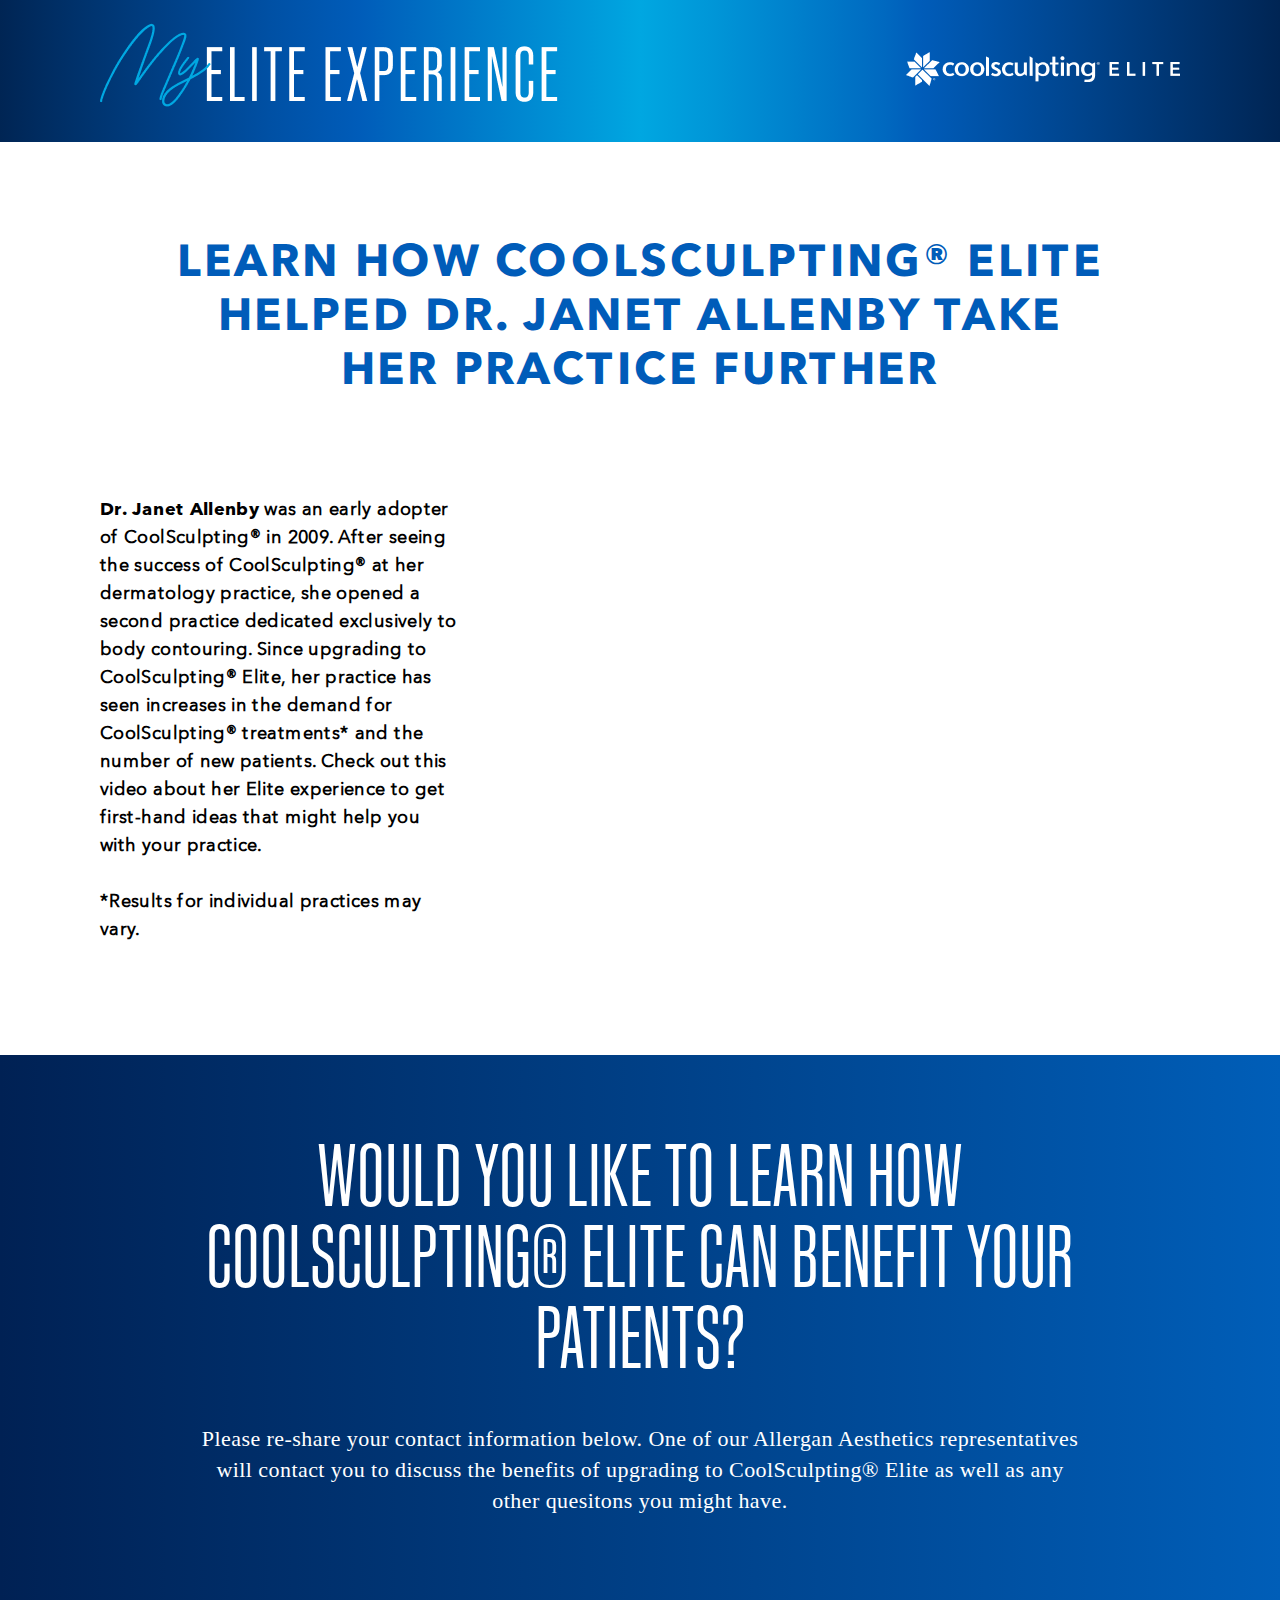
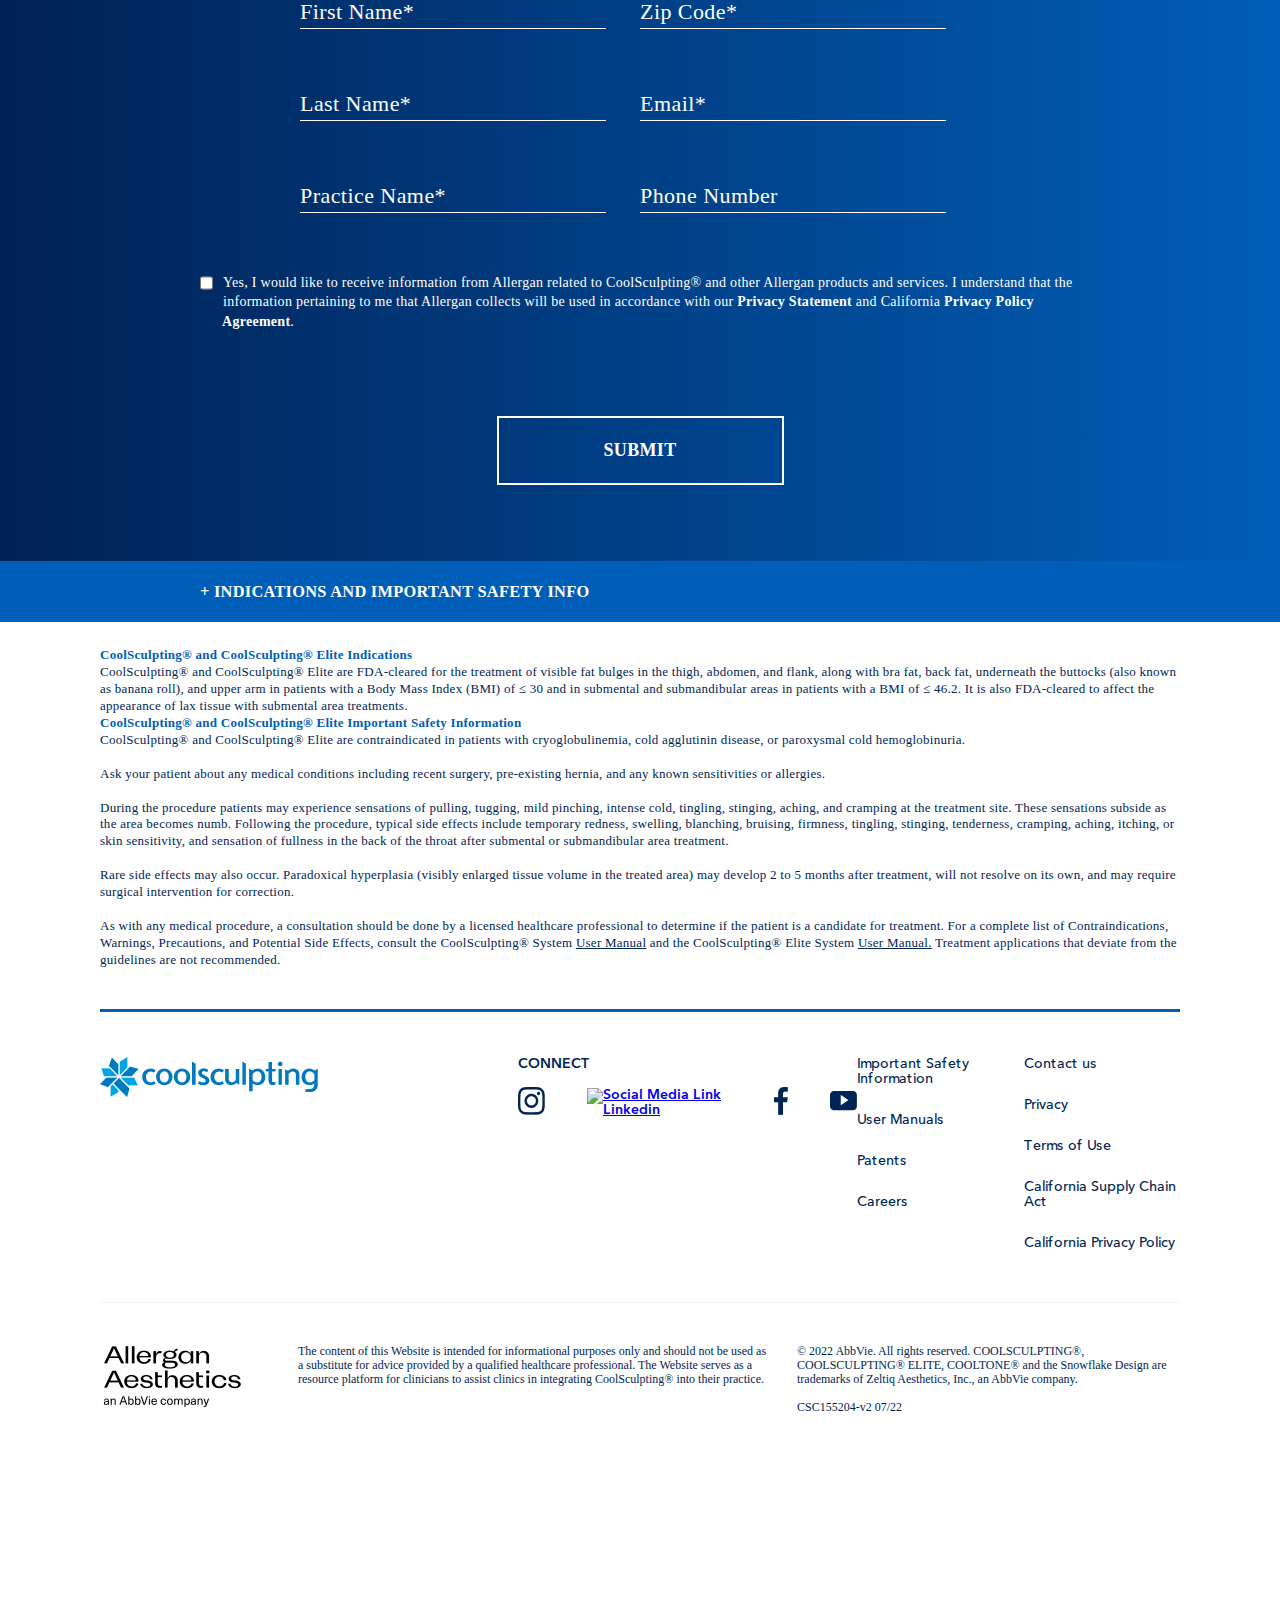
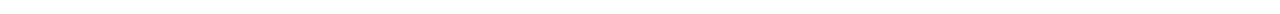
==== index.html @ 7b8e7cbf "setting up" ====
<!DOCTYPE html>
<html lang="en">
<head>
    <meta charset="UTF-8">
    <meta http-equiv="X-UA-Compatible" content="IE=edge">
    <meta name="viewport" content="width=device-width, initial-scale=1, maximum-scale=1">
    <title>Dr. Allenby Landing Page</title>
    <meta name="description" content="CoolSculpting New Elite system touchscreen interface and increased chiller capacity to support dual applicator for body contouring.">
    <meta name="keywords" content="elite system, body contouring, muscle stimulation, fat freezing">
    <meta property="og:locale" content="en_US">
    <meta property="og:type" content="">
    <meta property="og:title" content="">
    <meta property="og:description" content="">
    <meta property="og:url" content="">
    <meta property="og:site_name" content="">
    <link rel="shortcut icon" type="image/x-icon" href="/favicon.ico">
    <link rel="stylesheet" href="css/styles.css">

</head>
<body>
    <header class="container-full">
        <div class="myLLogo">
            <img src="img/myEliteExperienceLogo.png" alt="My Elite Experience Logo">
        </div>
        <div class="csLogo">
            <img src="img/CoolSculpting_Elite_Logo.png" alt="CoolSculpting Logo">
        </div>
    </header>

    <section class="video">
        <div class="mainTitle">
            <h1>LEARN how COOLSCULPtING® ELITE HELPED dr. janet allenby TAKE her practice further </h1>
        </div>
        <div class="videoContent container">
            <div class="smallColumn">
                <p>
                    <strong>Dr. Janet Allenby</strong> was an early adopter of CoolSculpting® in 2009. After seeing the 
                    success of CoolSculpting® at her dermatology practice, she opened a second practice 
                    dedicated exclusively to body contouring. Since 
                    upgrading to CoolSculpting® Elite, her 
                    practice has seen increases in the demand 
                    for CoolSculpting® treatments* and the number 
                    of new patients. Check out this video about her Elite experience to get first-hand ideas that might help you with your practice.
                    <br><br>
                    *Results for individual practices may vary.
                </p>
            </div>
            <div class="videoColumn">
                <iframe src="https://player.vimeo.com/video/678942687?h=f3705637db"  frameborder="0" allow="autoplay; fullscreen; picture-in-picture" allowfullscreen></iframe>                
            </div>
        </div>
    </section>

    <section class="container-full benefitsBg">
        <div class="container">
            <div class="benefitsMainTitle">
                <h2>Would you like to learn how CoolSculpting® Elite can benefit your patients?</h2>
            </div>
            <div class="benefitsText">
                <p>Please re-share your contact information below. One of our Allergan Aesthetics representatives will contact you to discuss the benefits of upgrading to CoolSculpting® Elite as well as any other quesitons you might have.</p>
            </div>
            
            <div>
                <form action="">
                    <div class="benefitsForm">
                        <div class="formCol">
                            <input type="text" name="" id="" placeholder="First Name*">
                            <input type="text" name="" id="" placeholder="Last Name*">
                            <input type="text" name="" id="" placeholder="Practice Name*">
                        </div>
                        <div class="formCol">
                            <input type="text" name="" id="" placeholder="Zip Code*">
                            <input type="text" name="" id="" placeholder="Email*">
                            <input type="text" name="" id="" placeholder="Phone Number">
                        </div>    
                    </div>
                    <div class="formCheckbox">
                        <input type="checkbox" name="consent" id="consent">
                        <label for="consent">
                            Yes, I would like to receive information from Allergan related to CoolSculpting® and other Allergan products and services. I understand that the information pertaining to me that Allergan collects will be used in accordance with our <strong>Privacy Statement</strong> and California <strong>Privacy Policy Agreement</strong>.
                        </label>
                    </div>
                    <div class="submit">
                        <button type="submit">SUBMIT</button>                
                    </div>
                </form>
                
            </div>
        </div>
        
    </section>
    
    <footer id="isi_indications">
        <div class="container-full indicationsBg">
            <div class="container indicationsTitle">
               <h3>+ INDICATIONS AND IMPORTANT SAFETY INFO</h3>
            </div>
        </div>
        <div class="container footerText">            
                <h4>CoolSculpting® and CoolSculpting® Elite Indications</h4>
                <p>CoolSculpting® and CoolSculpting® Elite are FDA-cleared for the treatment of visible fat bulges in the thigh, abdomen, and flank, along with bra fat, back fat, underneath the buttocks (also known as banana roll), and upper arm in patients with a Body Mass Index (BMI) of ≤ 30 and in submental and submandibular areas in patients with a BMI of ≤ 46.2. It is also FDA-cleared to affect the appearance of lax tissue with submental area treatments.</p>
                
                <h4>CoolSculpting® and CoolSculpting® Elite Important Safety Information</h4>
                <p>
                CoolSculpting® and CoolSculpting® Elite are contraindicated in patients with cryoglobulinemia, cold agglutinin disease, or paroxysmal cold hemoglobinuria.
                <br><br>
                Ask your patient about any medical conditions including recent surgery, pre-existing hernia, and any known sensitivities or allergies.
                <br><br>
                During the procedure patients may experience sensations of pulling, tugging, mild pinching, intense cold, tingling, stinging, aching, and cramping at the treatment site. These sensations subside as the area becomes numb. Following the procedure, typical side effects include temporary redness, swelling, blanching, bruising, firmness, tingling, stinging, tenderness, cramping, aching, itching, or skin sensitivity, and sensation of fullness in the back of the throat after submental or submandibular area treatment.
                <br><br>
                Rare side effects may also occur. Paradoxical hyperplasia (visibly enlarged tissue volume in the treated area) may develop 2 to 5 months after treatment, will not resolve on its own, and may require surgical intervention for correction.
                <br><br>
                As with any medical procedure, a consultation should be done by a licensed healthcare professional to determine if the patient is a candidate for treatment. For a complete list of Contraindications, Warnings, Precautions, and Potential Side Effects, consult the CoolSculpting® System 
                <a href="https://www.coolsculptinghcp.com/media/1968/com1_us_user_manual___brz_101_tum_en2_l.pdf" target="_blank">User Manual</a> and the CoolSculpting® Elite System 
               <a href="https://www.coolsculptinghcp.com/media/1878/cs_um_cm3_02_en_d___elite_user_manual.pdf" target="_blank">User Manual.</a> Treatment applications that deviate from the guidelines are not recommended.
            </p>
        </div>

        <div class="container">
            <div class="footerMenu">
                <div class="col1">
                   <a href="https://www.coolsculptinghcp.com/"><img src="img/CoolSculptingLogo.png" alt="CoolSculpting Logo"></a>
                </div>
                <div  class="col2">
                    <p>CONNECT</p>
                    <ul class="socialMedia">
                        <li><a href="https://www.instagram.com/coolsculptinghcp/" target="_blank"><img src="img/Icon-Instagram.png" alt="Social Media Link Instagram"></a></li>
                        <li><a href="https://www.facebook.com/groups/coolsculptinghcp/" target="_blank"><img src="img/Icon-Linkedin.png" alt="Social Media Link Linkedin"></a></li>
                        <li><a href="https://www.facebook.com/groups/coolsculptinghcp/" target="_blank"><img src="img/Icon-Facebook.png" alt="Social Media Link Facebook"></a></li>
                        <li><a href="https://www.youtube.com/user/CoolSculpting" target="_blank"><img src="img/Icon-Youtube.png" alt="Social Media Link Youtube"></a></li>
                    </ul>
                </div>
                <div  class="col3">
                    <ul class="site-footer__nav">
                        <li class="site-footer__nav__item"><a href="#isi_indications" class="site-footer__nav__link">Important Safety Information</a></li>
                        <li class="site-footer__nav__item"><a href="https://www.coolsculptinghcp.com/media/2005/usermanuals-coolsculpting-cooltone.zip" target="_blank" class="site-footer__nav__link">User Manuals</a></li>
                        <li class="site-footer__nav__item"><a href="https://www.coolsculpting.com/patents/" target="_blank" class="site-footer__nav__link">Patents</a></li>
                        <li class="site-footer__nav__item"><a href="https://www.allergan.com/careers" target="_blank" class="site-footer__nav__link">Careers</a></li>
                    </ul>
                </div>
                <div  class="col4">
                    <ul class="site-footer__nav">
                        <li class="site-footer__nav__item"><a href="https://www.coolsculptinghcp.com/contact-us/" class="site-footer__nav__link">Contact us</a></li>
                        <li class="site-footer__nav__item"><a href="https://www.allergan.com/privacy-and-terms" target="_blank" class="site-footer__nav__link">Privacy</a></li>
                        <li class="site-footer__nav__item"><a href="https://www.allergan.com/privacy-and-terms/terms-of-use" target="_blank" class="site-footer__nav__link">Terms of Use</a></li>
                        <li class="site-footer__nav__item"><a href="http://www.coolsculpting.com/california-supply-chain-act/" target="_blank" class="site-footer__nav__link">California Supply Chain Act</a></li>
                        <li class="site-footer__nav__item"><a href="https://www.allergan.com/privacy/ccpa" target="_blank" class="site-footer__nav__link">California Privacy Policy</a></li>
                    </ul>
                </div>
            </div>
        </div>

        <div class="container">
            <div class="footerCopyright">
                <div class="copyCol1">
                    <img src="img/AllerganAesthetics_logo.png" alt="Allergan Aesthetics Logo">
                </div>
                <div class="copyCol2">
                    <p>
                        The content of this Website is intended for informational purposes only and should not be used as a substitute for advice provided by a qualified healthcare professional. The Website serves as a resource platform for clinicians to assist clinics in integrating CoolSculpting® into their practice.
                    </p>
                </div>
                <div class="copyCol3">
                    <p>
                        © 2022 AbbVie. All rights reserved. COOLSCULPTING®, COOLSCULPTING® ELITE, COOLTONE® and the Snowflake Design are trademarks of Zeltiq Aesthetics, Inc., an AbbVie company.
                        <br><br>
                        CSC155204-v2 07/22
                    </p>
                </div>
          </div>
        </div>
    </footer>




    
</body>
</html>
---- css/styles.css ----
@font-face {
    font-family: "Avenir Next";
    src: url("../fonts/AvenirNextLTPro-Regular.eot?#iefix") format("eot"), url("../fonts/AvenirNextLTPro-Regular.woff") format("woff"), url("../fonts/AvenirNextLTPro-Regular.ttf") format("truetype");
    font-weight: normal;
    font-style: normal;
    font-display: swap;
}
@font-face {
    font-family: "Avenir Next Italic";
    src: url("../fonts/AvenirNextLTPro-It.woff2") format("woff2"), url("../fonts/AvenirNextLTPro-It.woff") format("woff"), url("../fonts/AvenirNextLTPro-It.ttf") format("truetype");
    font-weight: normal;
    font-style: normal;
    font-display: swap;
}
@font-face {
    font-family: "Avenir Next Medium";
    src: url("../fonts/AvenirNextLTPro-Medium.woff2") format("woff2"), url("../fonts/AvenirNextLTPro-Medium.woff") format("woff"), url("../fonts/AvenirNextLTPro-Medium.ttf") format("truetype");
    font-weight: normal;
    font-style: normal;
    font-display: swap;
}
@font-face {
    font-family: "Avenir Next Medium Italic";
    src: url("../fonts/AvenirNextLTPro-MediumIt.woff2") format("woff2"), url("../fonts/AvenirNextLTPro-MediumIt.woff") format("woff"), url("../fonts/AvenirNextLTPro-MediumIt.ttf") format("truetype");
    font-weight: normal;
    font-style: normal;
    font-display: swap;
}
@font-face {
    font-family: "Avenir Bold";
    src: url("../fonts/AvenirNextLTPro-Bold.eot?#iefix") format("eot"), url("../fonts/AvenirNextLTPro-Bold.woff") format("woff"), url("../fonts/AvenirNextLTPro-Bold.ttf") format("truetype");
    font-weight: normal;
    font-style: normal;
    font-display: swap;
}
@font-face {
    font-family: "Avenir Bold Italic";
    src: url("../fonts/AvenirNextLTPro-BoldIt.woff2") format("woff2"), url("../fonts/AvenirNextLTPro-BoldIt.woff") format("woff"), url("../fonts/AvenirNextLTPro-BoldIt.ttf") format("truetype");
    font-weight: normal;
    font-style: normal;
    font-display: swap;
}
@font-face {
    font-family: "Avenir Demi";
    src: url("../fonts/AvenirNextLTPro-Demi.woff2") format("woff2"), url("../fonts/AvenirNextLTPro-Demi.woff") format("woff"), url("../fonts/AvenirNextLTPro-Demi.ttf") format("truetype");
    font-weight: normal;
    font-style: normal;
    font-display: swap;
}
@font-face {
    font-family: "Kaneda Gothic";
    src: url("../fonts/dharma_type_-_kaneda_gothic_regular-webfont.woff2") format("woff2"), url("../fonts/dharma_type_-_kaneda_gothic_regular-webfont.woff") format("woff");
    font-weight: normal;
    font-style: normal;
    font-display: swap;
}

body, *, html {
    margin: 0;
    padding: 0;
    transition: all 0.5s ease;
    /* border: 1px solid rgba(123,132,123, 0.5); */
}
.container-full {
    width: calc(100% - 200px);            
    padding-left: 100px;
    padding-right: 100px;
}
.container {
    box-sizing: border-box;
    max-width: 1440px;
    width: 100%;            
    padding-left: 100px;
    padding-right: 100px;
    margin: 0 auto;
}
/* -- Header Styles -- */
header {
    display: flex;
    justify-content: space-between;
    align-items: center;
    background: linear-gradient(90deg, #002554 0%, #00346F 7%, #0050A4 21%, #005CB9 28%, #00A7E1 50%, #0095D7 56%, #0069C0 69%, #005CB9 72%, #002554 100%);
}
.myLLogo img {
    max-width: 100%;
    width: 100%;
    transition: all 0.5s ease;
}

.csLogo img {
    max-width: 100%;
    width: 100%;
    transition: all 0.5s ease;
}

/* -- Intro Video Section Styles  -- */
.mainTitle {
    max-width: 941px;
    padding-top: 96px;
    padding-bottom: 96px;
    margin: 0 auto;
}
h1 {
    font-family: 'Avenir Bold';
    font-style: normal;
    font-weight: 700;
    font-size: 45px;
    line-height: 54px;
    text-align: center;
    letter-spacing: 3.15px;
    text-transform: uppercase;
    color: #005CB9;
}

.videoContent {
    display: flex;

}
.smallColumn {
    max-width: 357px;
    margin-right: 36px;
}
.videoColumn {
    width: 100%;
}
.videoColumn iframe {
    width: 100%;
    height: 100%;
}
.smallColumn p {
    font-family: 'Avenir Next';
    font-style: normal;
    font-weight: 700;
    font-size: 18px;
    line-height: 28px;
    letter-spacing: 0.02em;
    color: #000000;
}
.smallColumn p strong {
    font-family: 'Avenir bold';
}
/* -- Form Section Styles -- */
.benefitsBg {
    margin-top: 111px;
    padding-top: 81px;
    padding-bottom: 76px;
    background: linear-gradient(90deg, #002154 0%, #005EB8 100%);
}
.benefitsBg h2 {
    font-family: 'Kaneda Gothic';
    font-style: normal;
    font-weight: 400;
    font-size: 90px;
    line-height: 90%;
    text-align: center;
    text-transform: uppercase;
    color: #FFFFFF;
}
.benefitsMainTitle {
        max-width: 1135px;
        padding-bottom: 45px;
        margin: 0 auto;
}
.benefitsText {
    font-family: 'Avenir Next LT Pro';
    font-style: normal;
    font-weight: 500;
    font-size: 22px;
    line-height: 140%;
    text-align: center;
    letter-spacing: 0.02em;
    color: #FFFFFF;
    max-width: 879px;
    padding-bottom: 81px;
    margin: 0 auto;
}
.benefitsForm {
    display: flex;
    justify-content: space-between;
    padding: 0 100px;
}
.submit {
    text-align: center;
    margin-top: 84px;
}
.formCol {
    width: 100%;
}
.benefitsForm input[type="text"] {
    background: transparent;
    border: none;
    border-bottom: 1px solid #ffffff;
    font-family: 'Avenir Next LT Pro';
    font-style: normal;
    font-weight: 500;
    font-size: 22px;
    line-height: 140%;
    letter-spacing: 0.02em;
    color: #FFFFFF;
    display: block;
    margin-bottom: 60px;
    max-width: 467px;
    width: 90%;
}
.benefitsForm input[type="text"]:focus {
    outline: none;
}
input[type="text"]::placeholder {
    color: #ffffff;
}
button[type="submit"] {
    background: transparent;
    border: 2px solid #ffffff;
    padding: 20px;
    color: #ffffff;
    width: 287px;
    cursor: pointer;
    
    font-family: 'Avenir Next LT Pro';
    font-style: normal;
    font-weight: 700;
    font-size: 18px;
    line-height: 140%;
    text-align: center;
    letter-spacing: 0.02em;
    text-transform: uppercase;
}
.formCheckbox {
    font-family: 'Avenir Next LT Pro';
    font-style: normal;
    font-weight: 400;
    font-size: 14px;
    line-height: 140%;
    letter-spacing: 0.02em;
    color: #FFFFFF;
    width: 100%;
    max-width: 1040px;
    margin: 0 auto;
}
input#consent {
    height: 20px;
    float: left;
    margin-right: 10px;
}
.formCheckbox label {
    cursor: pointer;
    display: block;
    width: calc(100% - 22px);
    margin-left: 22px;
    max-width: 1040px;
}

/* -- Footer styles -- */
footer {
    padding-bottom: 200px;
}
.indicationsBg {
    background: #005EB8;
    padding-top: 21px;
    padding-bottom: 21px;
    margin-bottom: 25px;
}
.indicationsTitle {
    font-family: 'Avenir Next LT Pro';
    font-style: normal;
    font-weight: 800;
    font-size: 14px;
    line-height: 140%;
    letter-spacing: 0.02em;
    color: #FFFFFF;
}
.footerText {
    font-family: 'Avenir Next LT Pro';
    font-style: normal;
    font-weight: 400;
    font-size: 13px;
    line-height: 130%;
    letter-spacing: 0.02em;
    color: #002554;
}
.footerText a {
    color: #002554;
}
h4 {
    color: #005EB8;
}

.footerMenu {
    border-top: 3px solid #005EB8;
    padding-top: 45px;
    margin-top: 40px;
    display: flex;
    justify-content: space-between;

    font-family: 'Avenir Demi';
    font-style: normal;
    font-weight: 500;
    font-size: 14px;
    line-height: 110%;
    color: #002554;

}
.footerMenu .col1 {
    margin-right: 200px;
}
.socialMedia {
    margin-top: 15px;
    display: -webkit-box;
    display: -ms-flexbox;
    display: flex;
    align-items: center;
    list-style-type: none;
    -ms-flex-flow: row nowrap;
    flex-flow: row nowrap;
    -webkit-box-pack: justify;
    -ms-flex-pack: justify;
    justify-content: space-between;
}
.socialMedia li:not(:last-child) {
    margin-right: 42px;
}

.site-footer__nav {
    list-style-type: none;
    padding: 0;
}
.site-footer__nav a {
    text-decoration: none;
}
.site-footer__nav a:hover,
.site-footer__nav a:focus,
.site-footer__nav a:active {
    text-decoration: underline;
}

.site-footer__nav__item {
    margin-bottom: 1.6rem;
}
.site-footer__nav__link:link, 
.site-footer__nav__link:visited {
    color: #002554;
    font-family: "Avenir Next Medium", sans-serif;
    font-size: 14px;
    line-height: 15px;
}

.footerCopyright {
    display: flex;
    border-top: 1px solid #EAF5FB;
    padding-top: 41px;
    margin-top: 25px;
}
.footerCopyright p {
    font-family: 'Avenir Next LT Pro';
    font-style: normal;
    font-weight: 400;
    font-size: 12px;
    line-height: 14px;
    color: #002554;
}
.copyCol1 {
    margin-right: 55px;
}
.copyCol2 {
    margin-right: 24px;
    max-width: 475px;
}

/* -- Media Queries -- */
@media screen and (min-width: 768px) and (max-width: 1200px){
    .container-full {
        width: calc(100% - 120px);            
        padding-left: 60px;
        padding-right: 60px;
    }
    .container {
        box-sizing: border-box;
        max-width: 1440px;
        width: 100%;            
        padding-left: 30px;
        padding-right: 30px;
        margin: 0 auto;
    } 

    .myLLogo img {
        max-width: 245px;
    }
    .csLogo img {
        max-width: 194px;
    }
    .mainTitle {
        max-width: 639px;
        padding-top: 54px;
        padding-bottom: 44px;
    }
    h1 {
        font-size: 36px;
        line-height: 49px;
    }
    .benefitsBg {
        margin-top: 54px;
        padding-top: 54px;
    }
    .benefitsBg h2 {
        font-size: 65px;
    }
    .benefitsMainTitle {
        max-width: 708px;
        padding-bottom: 26px;
    }
    .benefitsText {
        font-size: 20px;
    }
    .benefitsForm {
        padding: 0;
    }
    .benefitsForm input[type="text"] {
        font-size: 18px;
    }
    button[type="submit"] {
        width: 202px;
    }
}


@media screen and  (max-width: 834px) {
    .noPadX {
        padding-left: 0 !important;
        padding-right: 0 !important;
    }
    .container-full .container {
        padding-left: 0;
        padding-right: 0;
    }


    .smallColumn {
        max-width: 100%;
        margin-right: 0;
        margin-top: 40px;
    }

    .formCheckbox {
        width: 100%;
    }
    
    .footerMenu {
        flex-direction: column;
    }
    .videoContent {
        flex-direction: column-reverse;
    }
    .videoColumn iframe {
        min-height: 444px;
    }
    .footerCopyright {
        flex-direction: column;
    }
    .socialMedia {
        justify-content: flex-start;
    }
    .copyCol1 {
        margin-right: 0;
        margin-bottom: 20px;
    }
    .copyCol2 {
        margin-right: 0;
        max-width: 100%;
        margin-bottom: 20px;
    }
    .footerMenu .col1 {
        order: 1;
        margin-bottom: 25px;
    }
    .footerMenu .col2 {
        order: 4;
    }
    .footerMenu .col3 {
        order: 2;
    }
    .footerMenu .col4 {
        order: 3;
        margin-bottom: 20px;
    }
    footer {
        padding-bottom: 24px;
    }
}

@media screen and (max-width: 768px) {    
    .container-full {
        width: calc(100% - 50px);            
        padding-left: 25px;
        padding-right: 25px;
    }
    .container {
        width: 100%;            
        padding-left: 25px;
        padding-right: 25px;
    } 
    .myLLogo img {
        max-width: 138px;
    }
    .csLogo img {
        max-width: 144px;
    }
    .mainTitle {
        max-width: 80%;
        padding-top: 38px;
        padding-bottom: 24px;
    }
    h1 {
        font-size: 24px;
        line-height: 30px;
    }
    .videoContent.container {
        padding: 0 !important;        
    }
    .smallColumn {
        padding-left: 25px;
        padding-right: 25px;
    }
    .smallColumn p {
        font-size: 15px;
    }
    .benefitsBg {
        margin-top: 47px;
        padding-top: 75px;
    }
    .benefitsBg h2 {
        font-size: 50px;
    }
    .benefitsText {
        font-size: 16px;
    }
    .benefitsForm {
        padding: 0;
        flex-direction: column;
    }
    .benefitsForm input[type="text"] {
        font-size: 16px;
        max-width: none;
        width: 100%;
    }
    
}



@media screen and (max-width: 660px) {  
    .videoColumn iframe {
        min-height: 360px;
    }
}
@media screen and (max-width: 560px) {  
    .videoColumn iframe {
        min-height: 308px;
    }
}
@media screen and (max-width: 460px) {  
    .videoColumn iframe {
        min-height: 226px;
    }
}
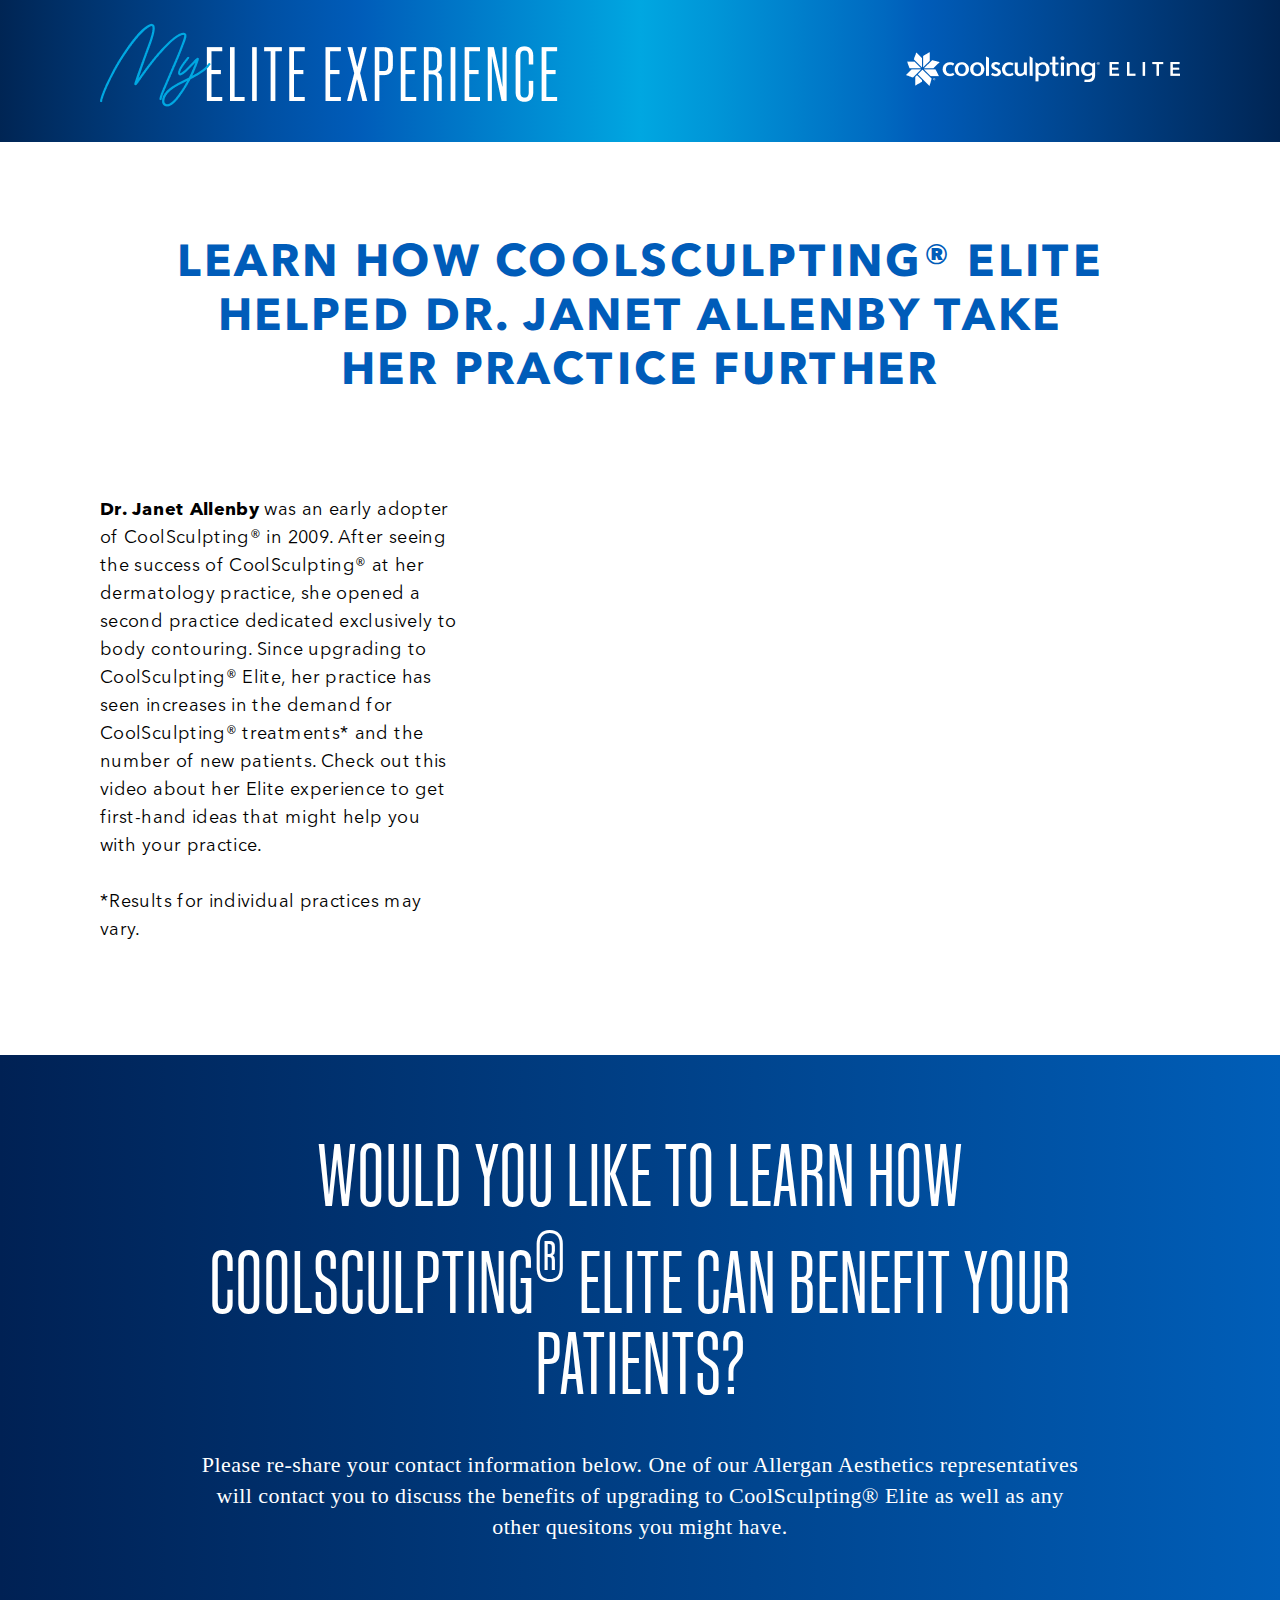
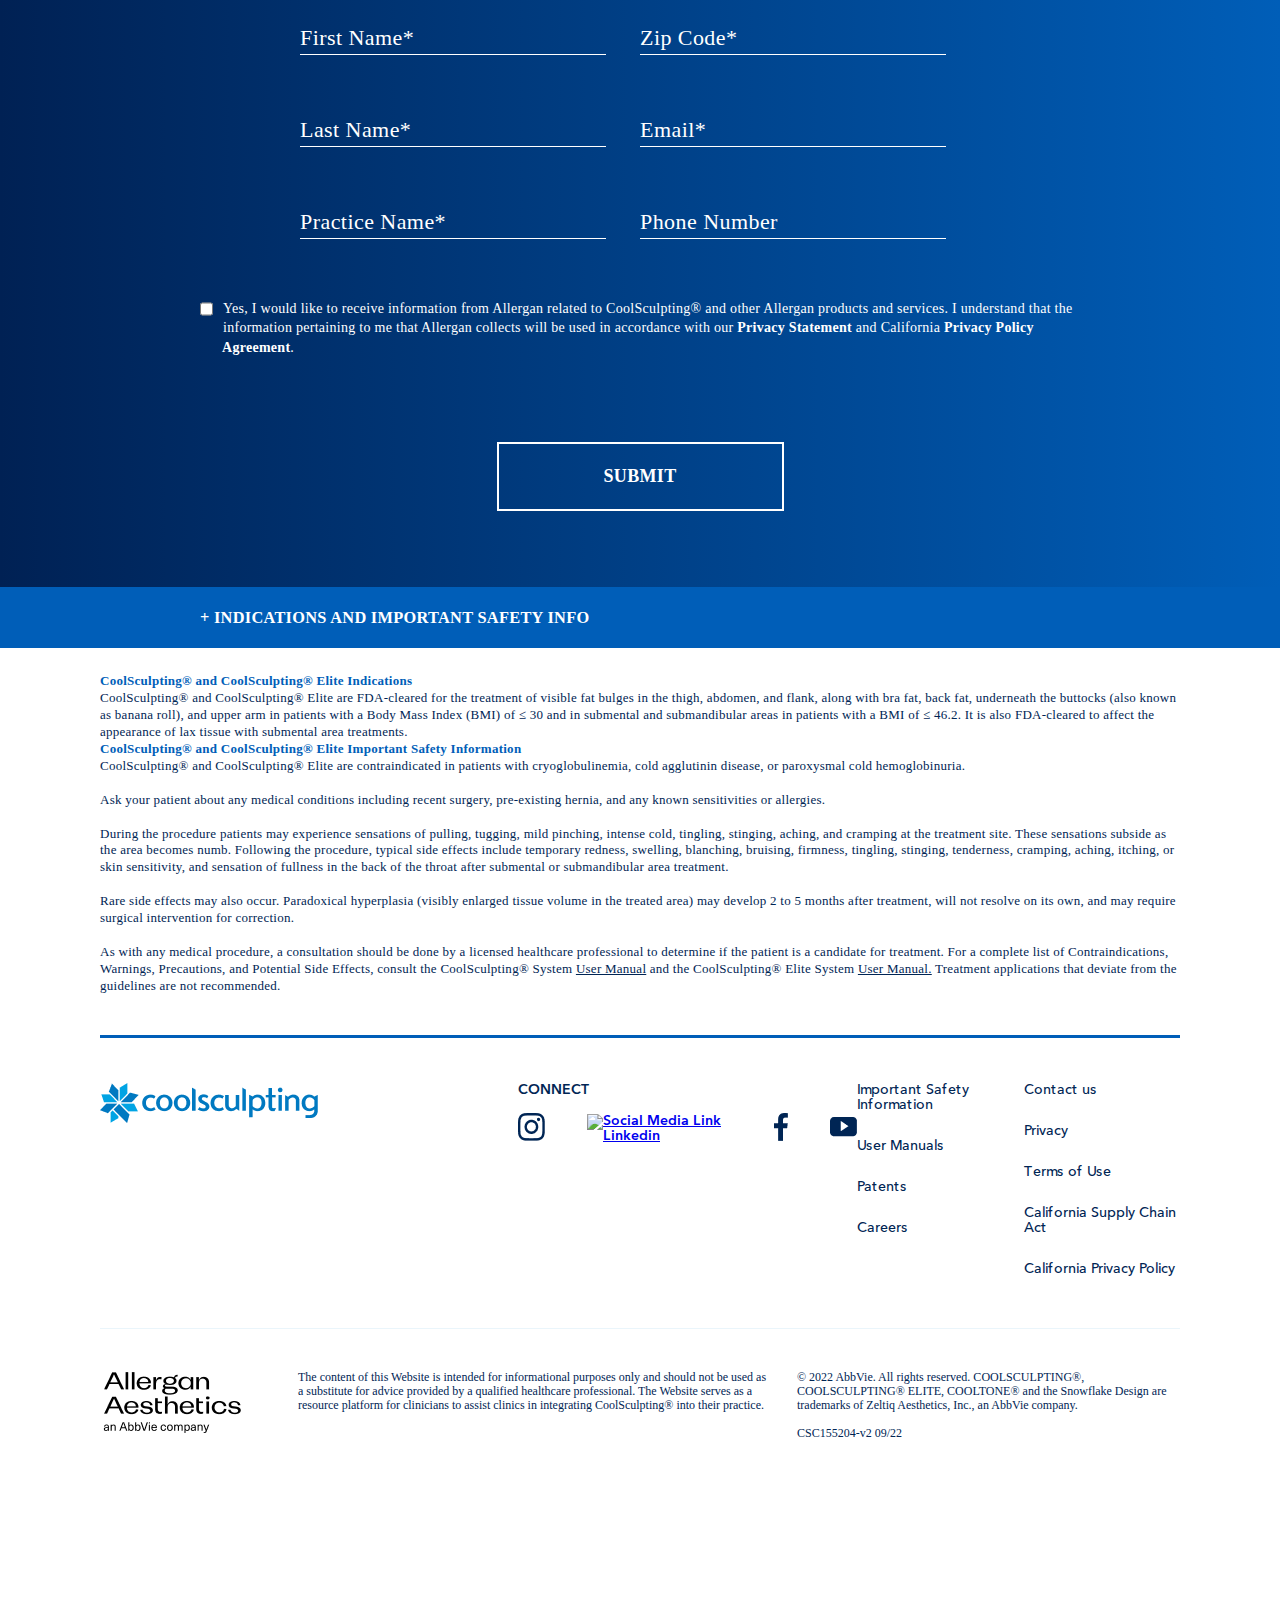
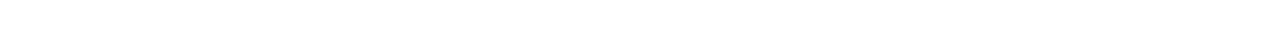
==== commit a90814fc: "feedback changes" ====
--- a/index.html
+++ b/index.html
@@ -54,7 +54,7 @@
     <section class="container-full benefitsBg">
         <div class="container">
             <div class="benefitsMainTitle">
-                <h2>Would you like to learn how CoolSculpting® Elite can benefit your patients?</h2>
+                <h2>Would you like to learn how CoolSculpting<sup>®</sup> Elite can benefit your patients?</h2>
             </div>
             <div class="benefitsText">
                 <p>Please re-share your contact information below. One of our Allergan Aesthetics representatives will contact you to discuss the benefits of upgrading to CoolSculpting® Elite as well as any other quesitons you might have.</p>
@@ -77,7 +77,10 @@
                     <div class="formCheckbox">
                         <input type="checkbox" name="consent" id="consent">
                         <label for="consent">
-                            Yes, I would like to receive information from Allergan related to CoolSculpting® and other Allergan products and services. I understand that the information pertaining to me that Allergan collects will be used in accordance with our <strong>Privacy Statement</strong> and California <strong>Privacy Policy Agreement</strong>.
+                            Yes, I would like to receive information from Allergan related to CoolSculpting® and other Allergan products and services. 
+                            I understand that the information pertaining to me that Allergan collects will be used in
+                             accordance with our <a href="https://www.allergan.com/privacy-and-terms" target="_blank"><strong>Privacy Statement</strong></a> and California
+                              <a href="https://www.allergan.com/privacy/ccpa" target="_blank"><strong>Privacy Policy Agreement</strong></a>.
                         </label>
                     </div>
                     <div class="submit">
@@ -164,7 +167,7 @@
                     <p>
                         © 2022 AbbVie. All rights reserved. COOLSCULPTING®, COOLSCULPTING® ELITE, COOLTONE® and the Snowflake Design are trademarks of Zeltiq Aesthetics, Inc., an AbbVie company.
                         <br><br>
-                        CSC155204-v2 07/22
+                        CSC155204-v2 09/22
                     </p>
                 </div>
           </div>
--- a/css/styles.css
+++ b/css/styles.css
@@ -130,7 +130,7 @@
 .smallColumn p {
     font-family: 'Avenir Next';
     font-style: normal;
-    font-weight: 700;
+    font-weight: 400;
     font-size: 18px;
     line-height: 28px;
     letter-spacing: 0.02em;
@@ -146,6 +146,19 @@
     padding-bottom: 76px;
     background: linear-gradient(90deg, #002154 0%, #005EB8 100%);
 }
+.benefitsBg.thankyou {
+    margin-top: 0;
+    padding-top: 126px;
+    padding-bottom: 174px;
+    background: linear-gradient(90deg, #002154 0%, #005EB8 100%);
+}
+.benefitsText a,
+.benefitsText a:visited,
+.benefitsText a:active,
+.benefitsText a:link {
+    color: #00A4E4 !important;
+}
+.benefitsMainTitle h1, 
 .benefitsBg h2 {
     font-family: 'Kaneda Gothic';
     font-style: normal;
@@ -249,7 +262,13 @@
     margin-left: 22px;
     max-width: 1040px;
 }
-
+.formCheckbox label a,
+.formCheckbox label a:visited,
+.formCheckbox label a:link,
+.formCheckbox label a:focus {
+    text-decoration: none !important;
+    color: #ffffff !important;
+}
 /* -- Footer styles -- */
 footer {
     padding-bottom: 200px;
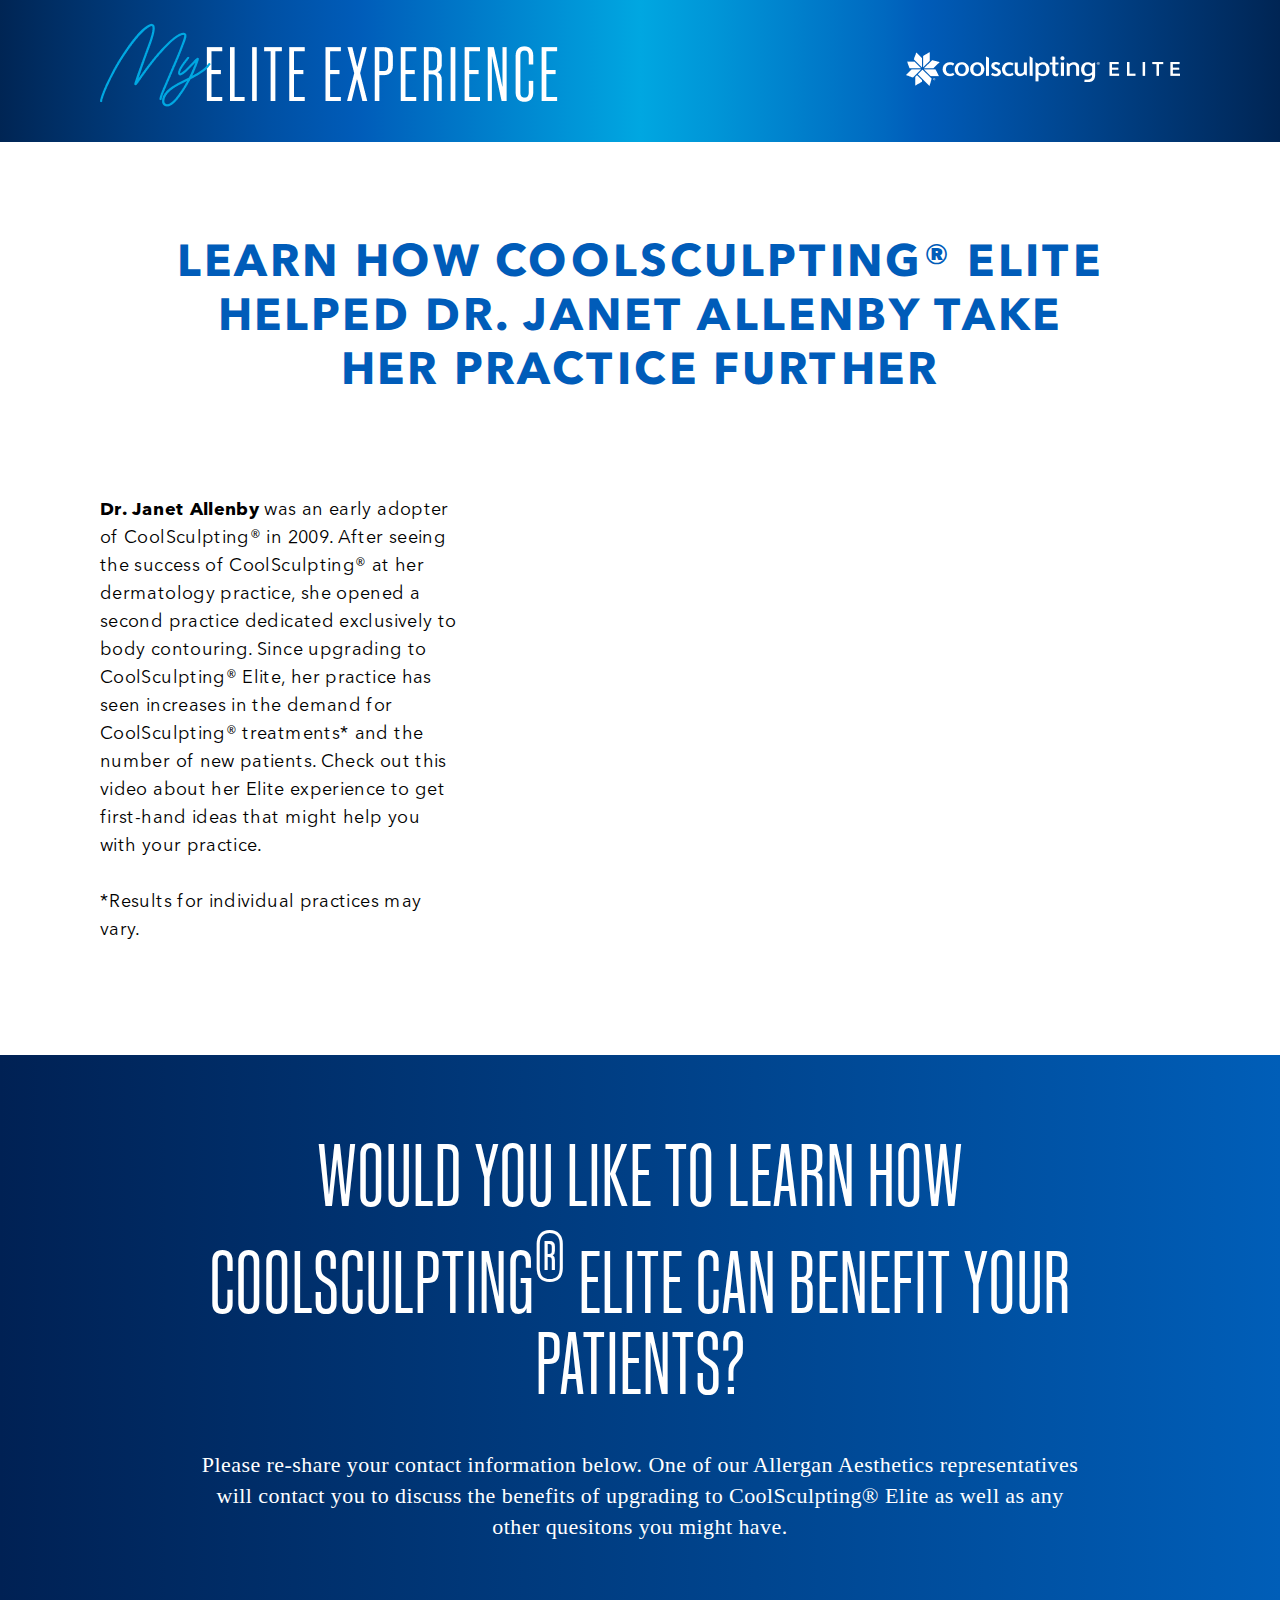
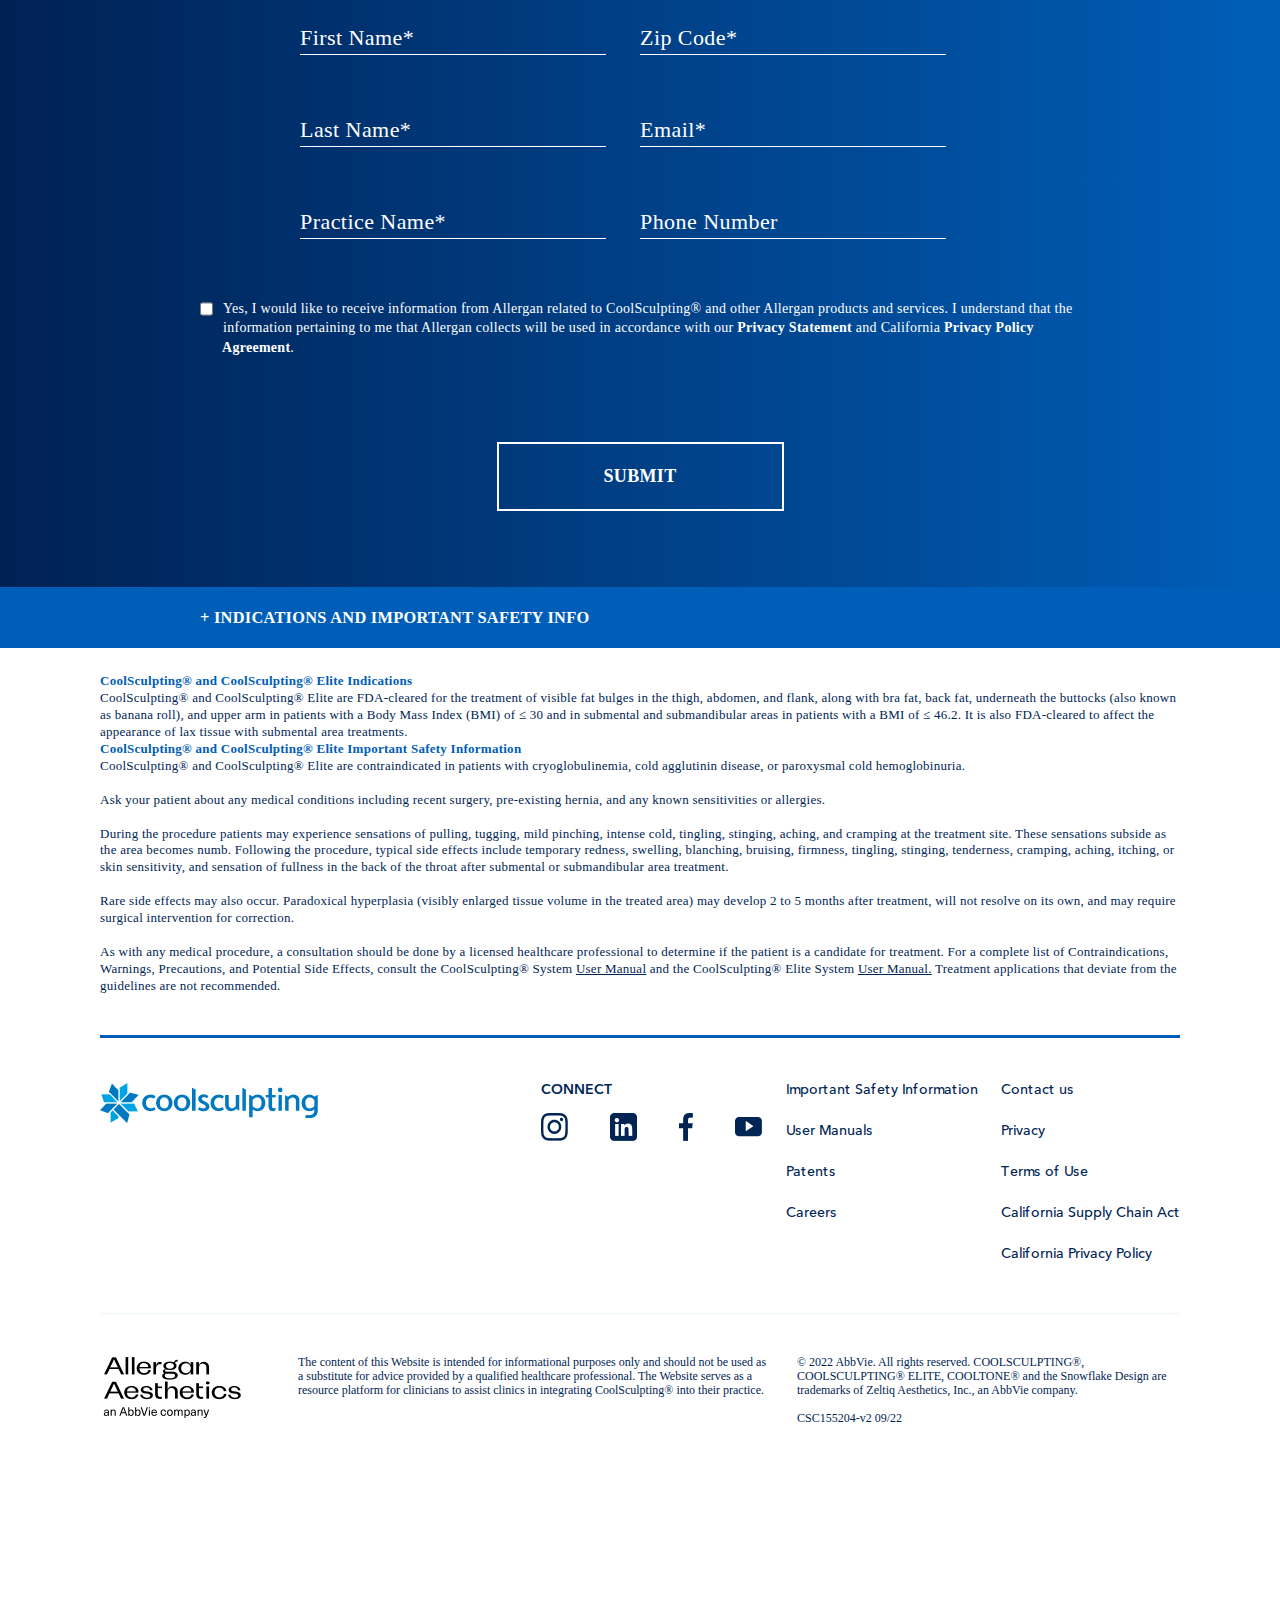
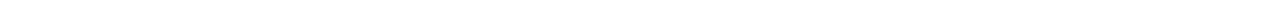
==== commit 6679e266: "small path fix" ====
--- a/index.html
+++ b/index.html
@@ -128,7 +128,7 @@
                     <p>CONNECT</p>
                     <ul class="socialMedia">
                         <li><a href="https://www.instagram.com/coolsculptinghcp/" target="_blank"><img src="img/Icon-Instagram.png" alt="Social Media Link Instagram"></a></li>
-                        <li><a href="https://www.facebook.com/groups/coolsculptinghcp/" target="_blank"><img src="img/Icon-Linkedin.png" alt="Social Media Link Linkedin"></a></li>
+                        <li><a href="https://www.facebook.com/groups/coolsculptinghcp/" target="_blank"><img src="img/ico-linkedin.png" alt="Social Media Link Linkedin"></a></li>
                         <li><a href="https://www.facebook.com/groups/coolsculptinghcp/" target="_blank"><img src="img/Icon-Facebook.png" alt="Social Media Link Facebook"></a></li>
                         <li><a href="https://www.youtube.com/user/CoolSculpting" target="_blank"><img src="img/Icon-Youtube.png" alt="Social Media Link Youtube"></a></li>
                     </ul>
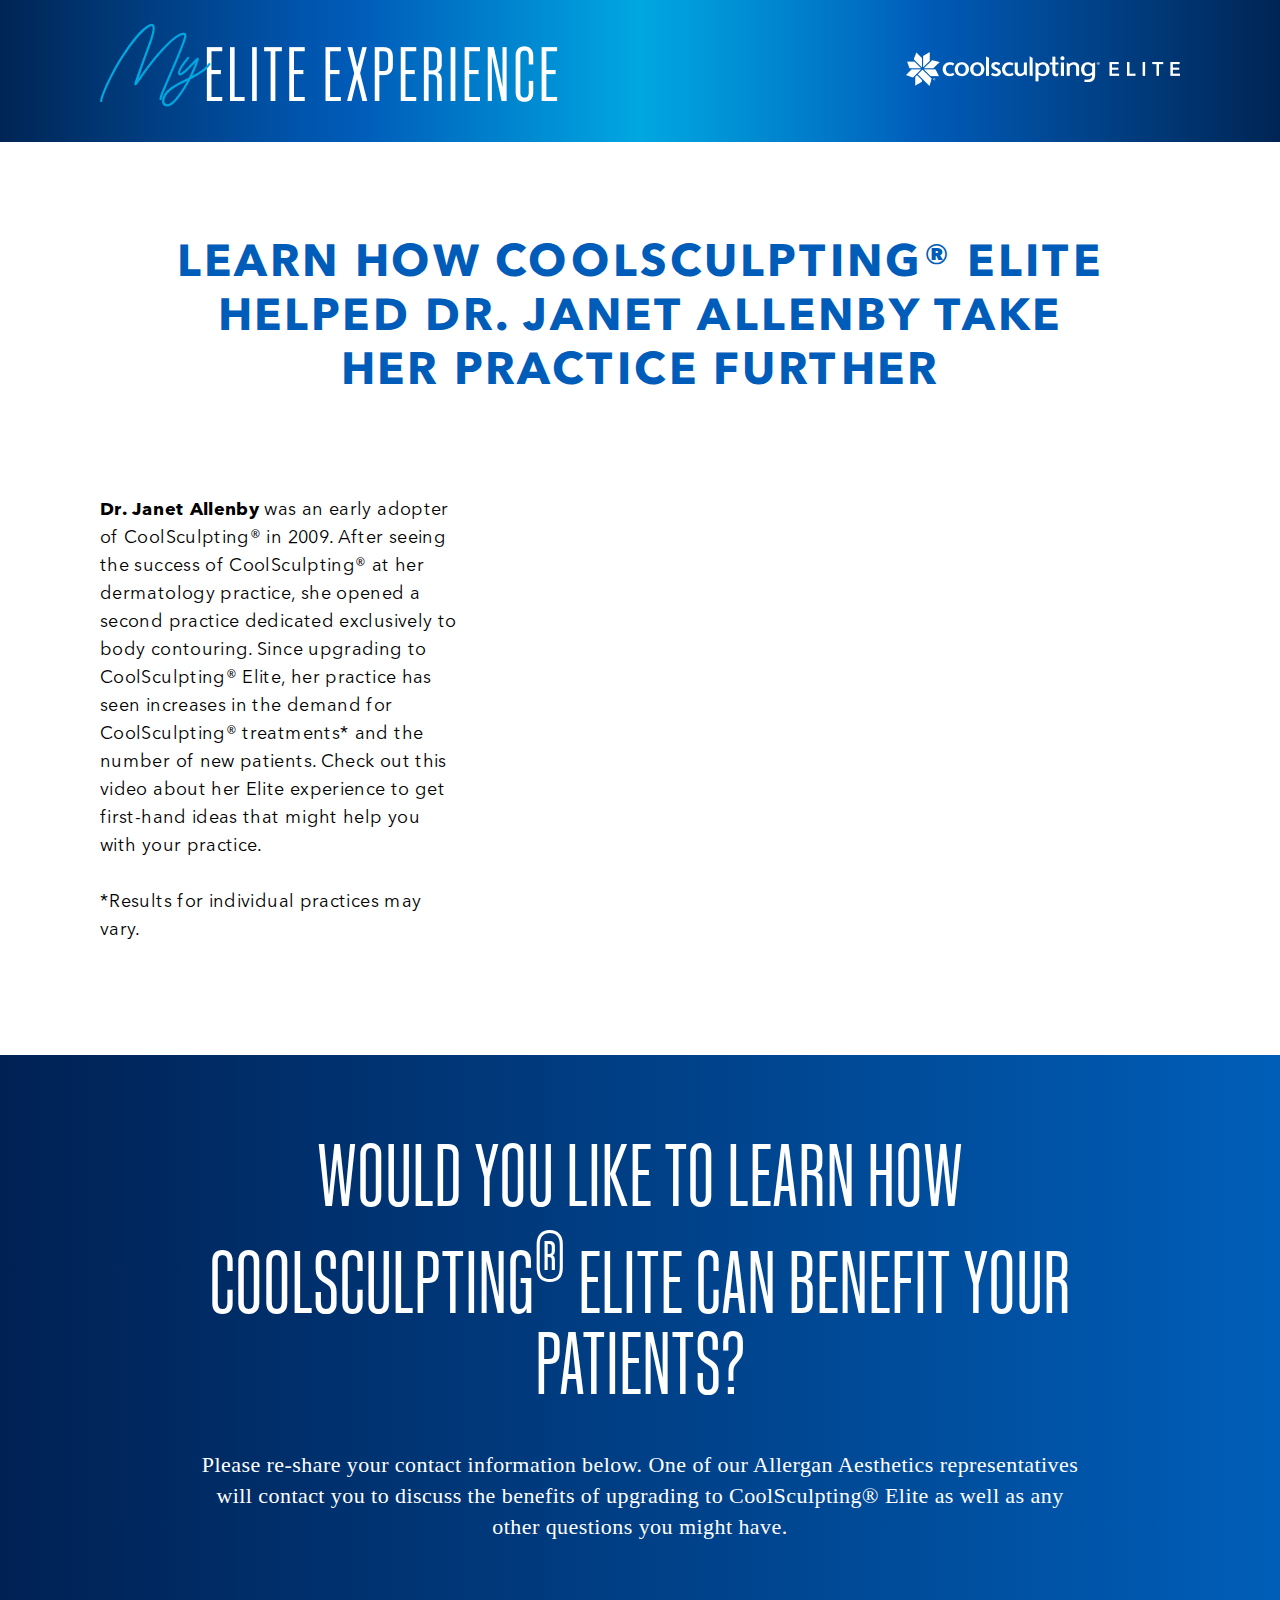
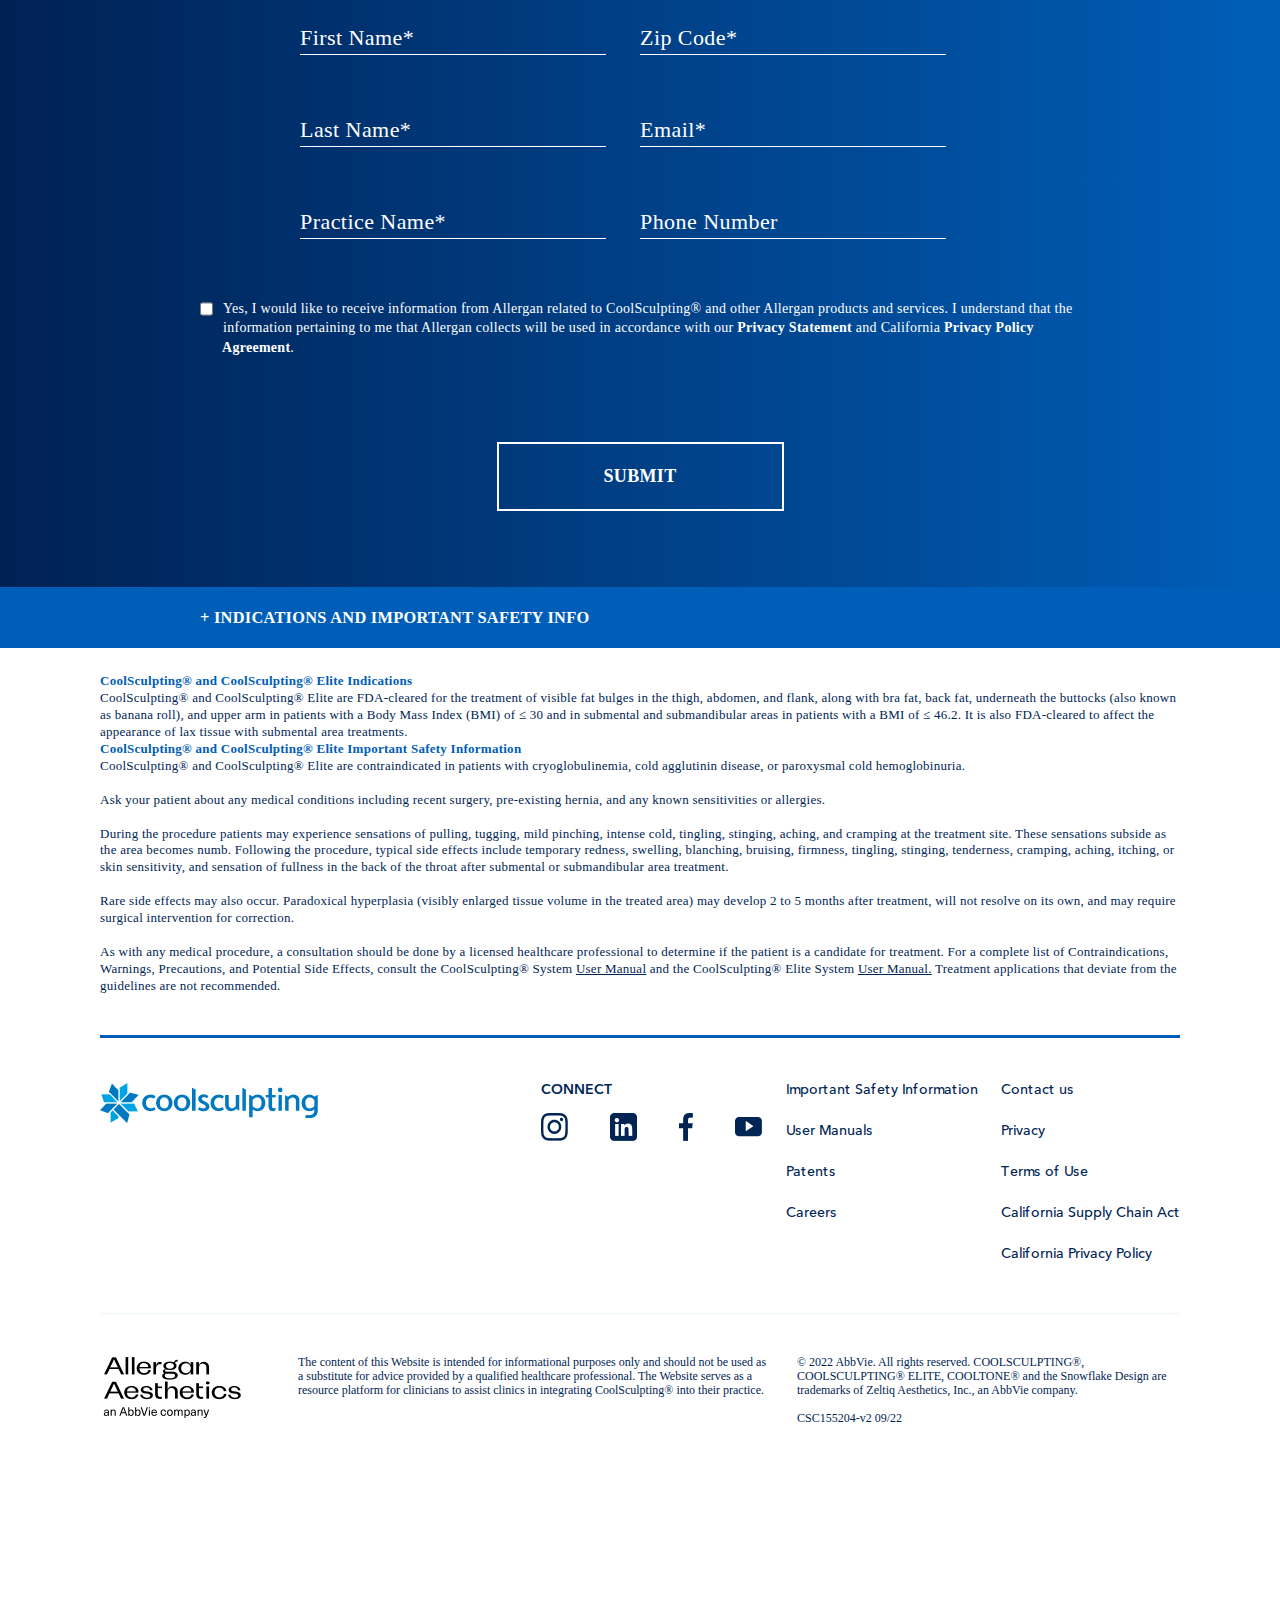
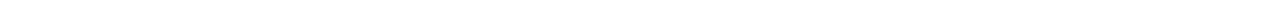
==== commit 3c38b449: "small typo fix" ====
--- a/index.html
+++ b/index.html
@@ -57,7 +57,7 @@
                 <h2>Would you like to learn how CoolSculpting<sup>®</sup> Elite can benefit your patients?</h2>
             </div>
             <div class="benefitsText">
-                <p>Please re-share your contact information below. One of our Allergan Aesthetics representatives will contact you to discuss the benefits of upgrading to CoolSculpting® Elite as well as any other quesitons you might have.</p>
+                <p>Please re-share your contact information below. One of our Allergan Aesthetics representatives will contact you to discuss the benefits of upgrading to CoolSculpting® Elite as well as any other questions you might have.</p>
             </div>
             
             <div>
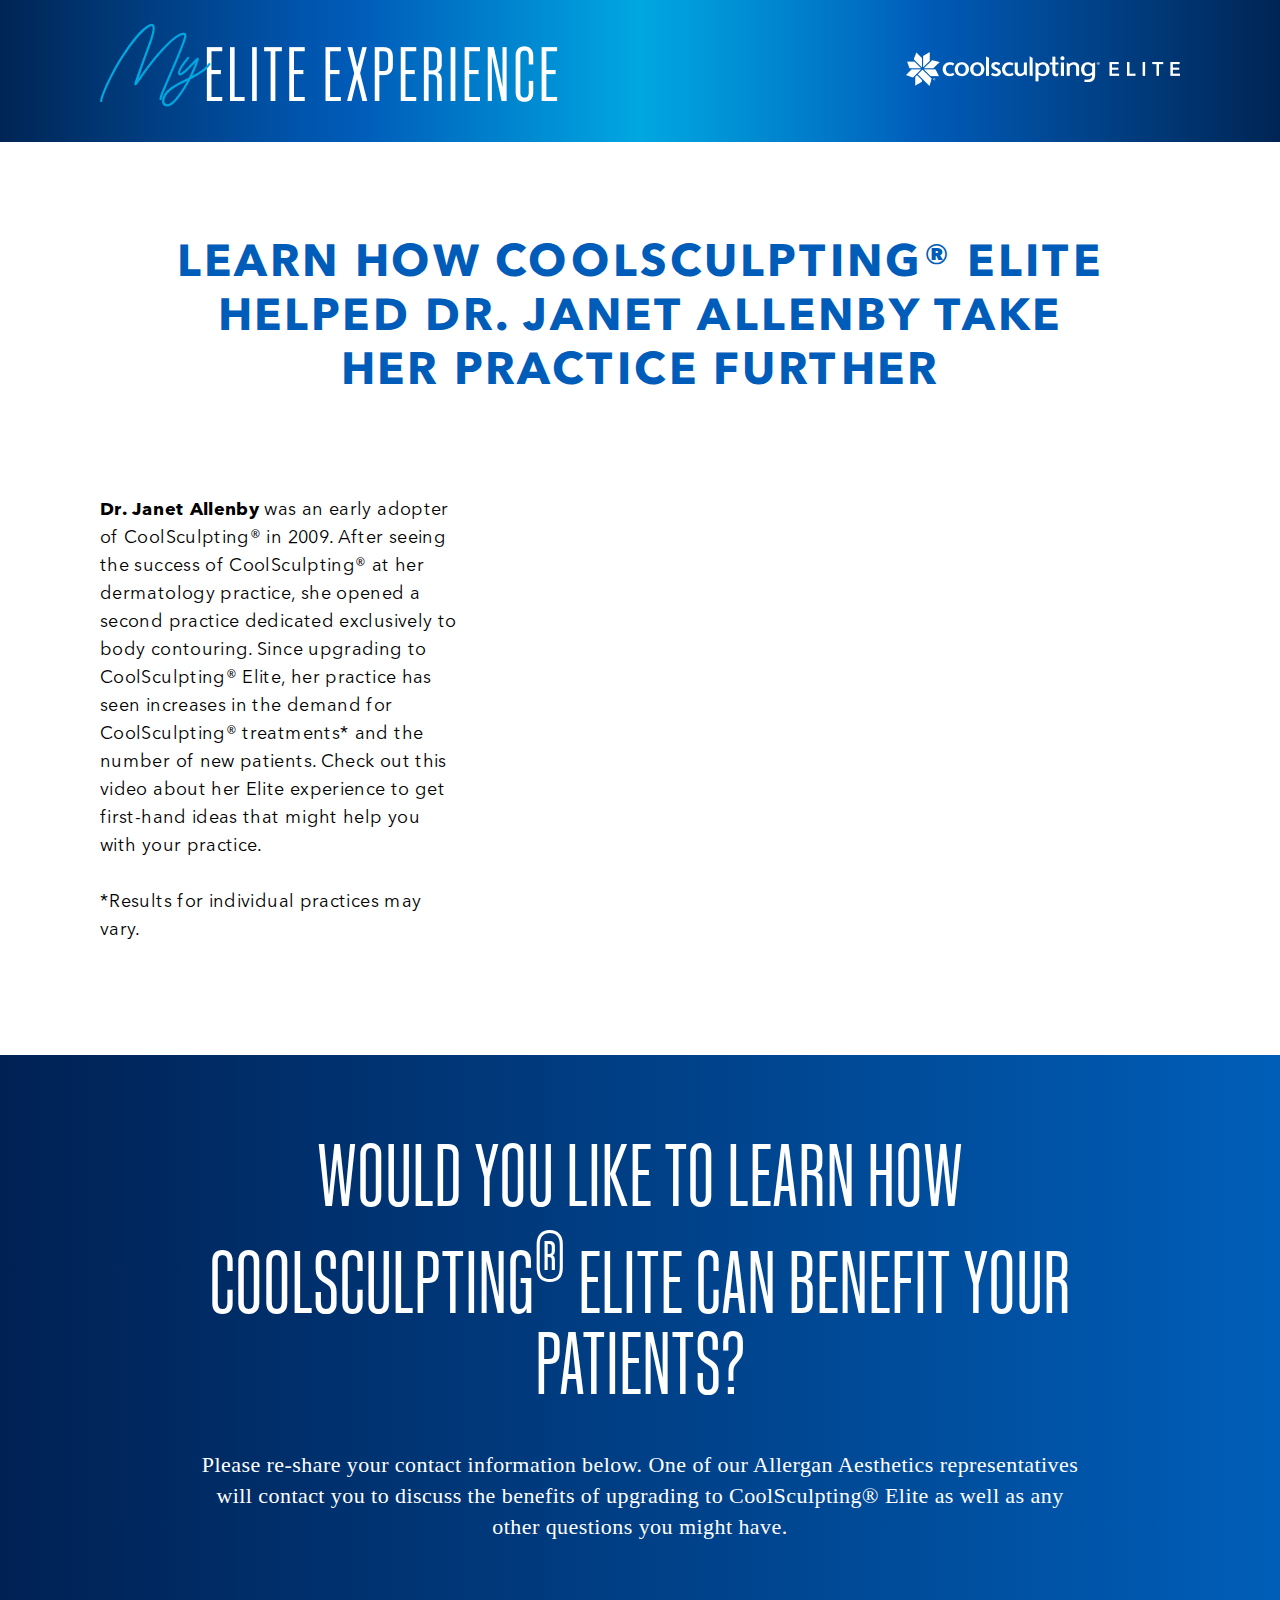
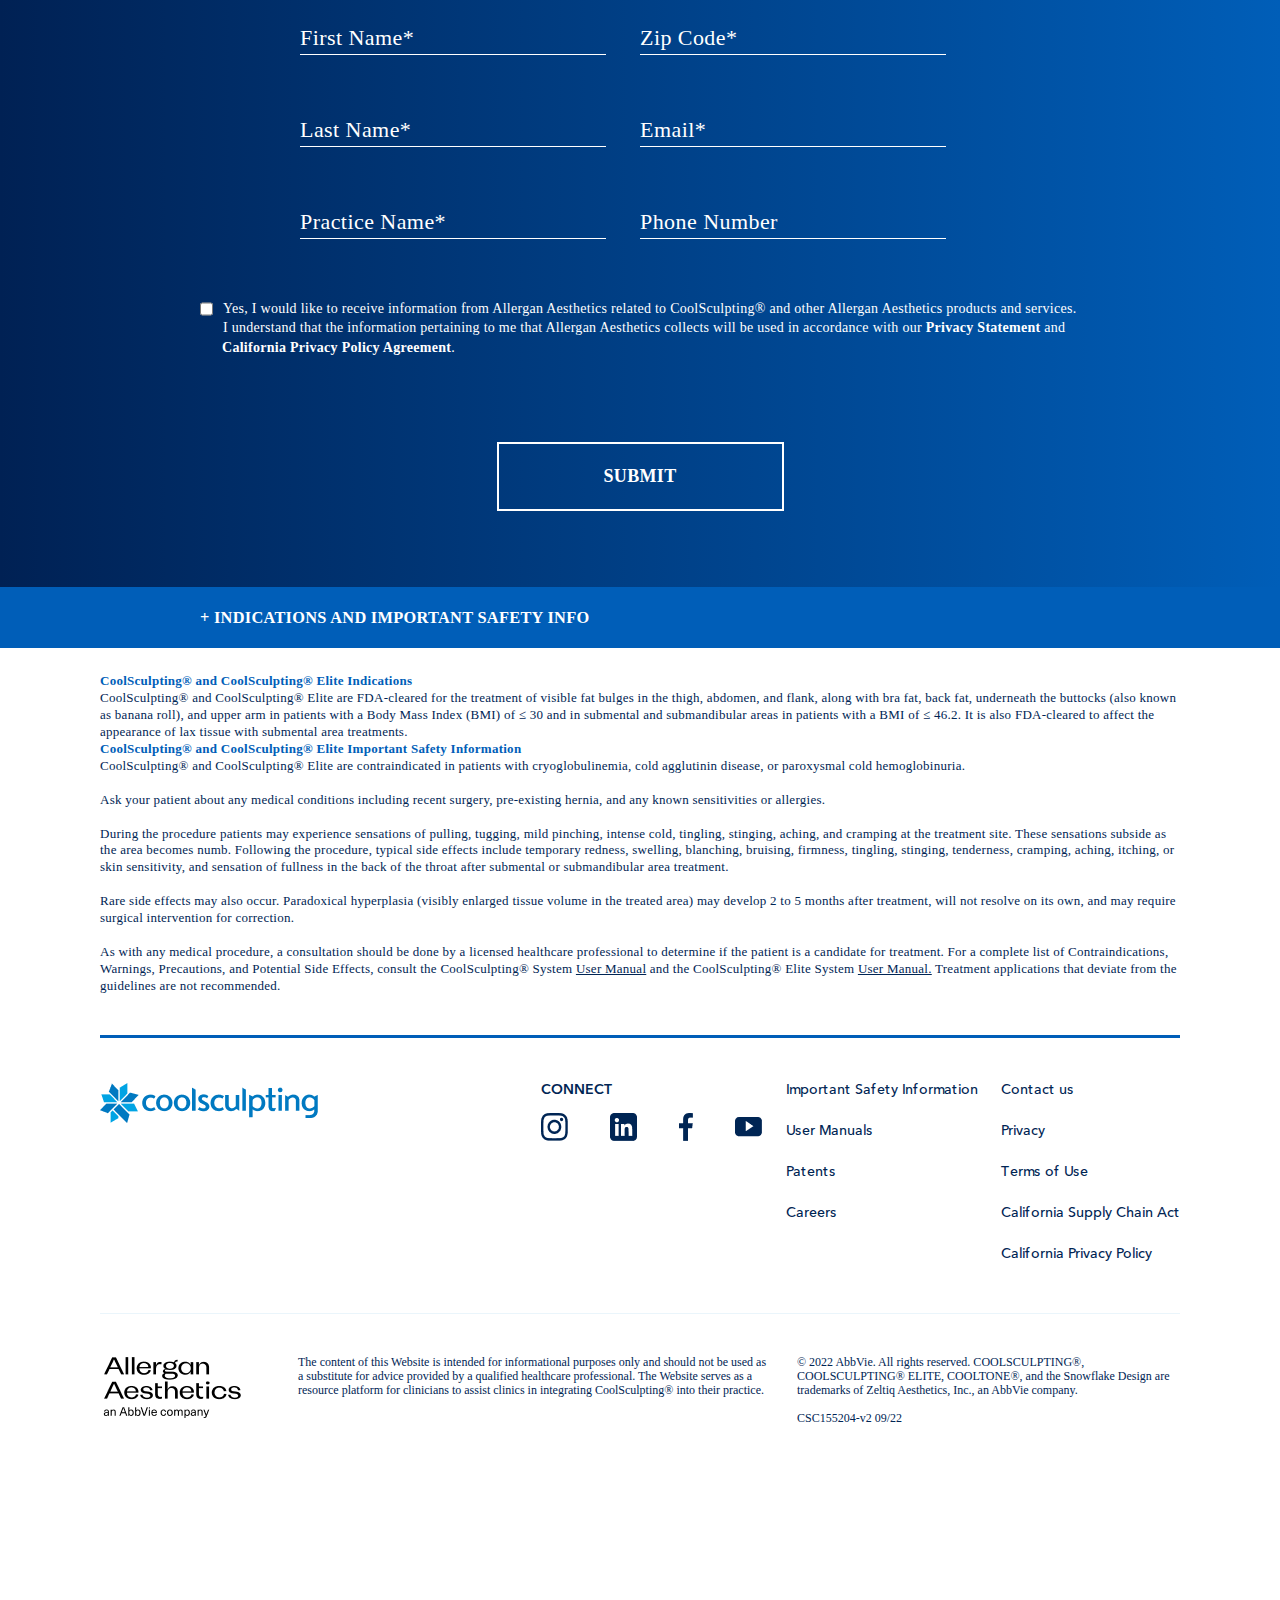
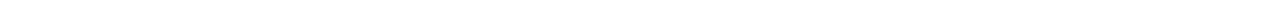
==== commit 70f242a2: "updated MLRC copy" ====
--- a/index.html
+++ b/index.html
@@ -77,10 +77,10 @@
                     <div class="formCheckbox">
                         <input type="checkbox" name="consent" id="consent">
                         <label for="consent">
-                            Yes, I would like to receive information from Allergan related to CoolSculpting® and other Allergan products and services. 
-                            I understand that the information pertaining to me that Allergan collects will be used in
-                             accordance with our <a href="https://www.allergan.com/privacy-and-terms" target="_blank"><strong>Privacy Statement</strong></a> and California
-                              <a href="https://www.allergan.com/privacy/ccpa" target="_blank"><strong>Privacy Policy Agreement</strong></a>.
+                            Yes, I would like to receive information from Allergan Aesthetics related to CoolSculpting® and other Allergan Aesthetics products and services. 
+                            I understand that the information pertaining to me that Allergan Aesthetics collects will be used in
+                             accordance with our <a href="https://www.allergan.com/privacy-and-terms" target="_blank"><strong>Privacy Statement</strong></a> and 
+                              <a href="https://www.allergan.com/privacy/ccpa" target="_blank"><strong>California Privacy Policy Agreement</strong></a>.
                         </label>
                     </div>
                     <div class="submit">
@@ -165,7 +165,7 @@
                 </div>
                 <div class="copyCol3">
                     <p>
-                        © 2022 AbbVie. All rights reserved. COOLSCULPTING®, COOLSCULPTING® ELITE, COOLTONE® and the Snowflake Design are trademarks of Zeltiq Aesthetics, Inc., an AbbVie company.
+                        © 2022 AbbVie. All rights reserved. COOLSCULPTING®, COOLSCULPTING® ELITE, COOLTONE®, and the Snowflake Design are trademarks of Zeltiq Aesthetics, Inc., an AbbVie company.
                         <br><br>
                         CSC155204-v2 09/22
                     </p>
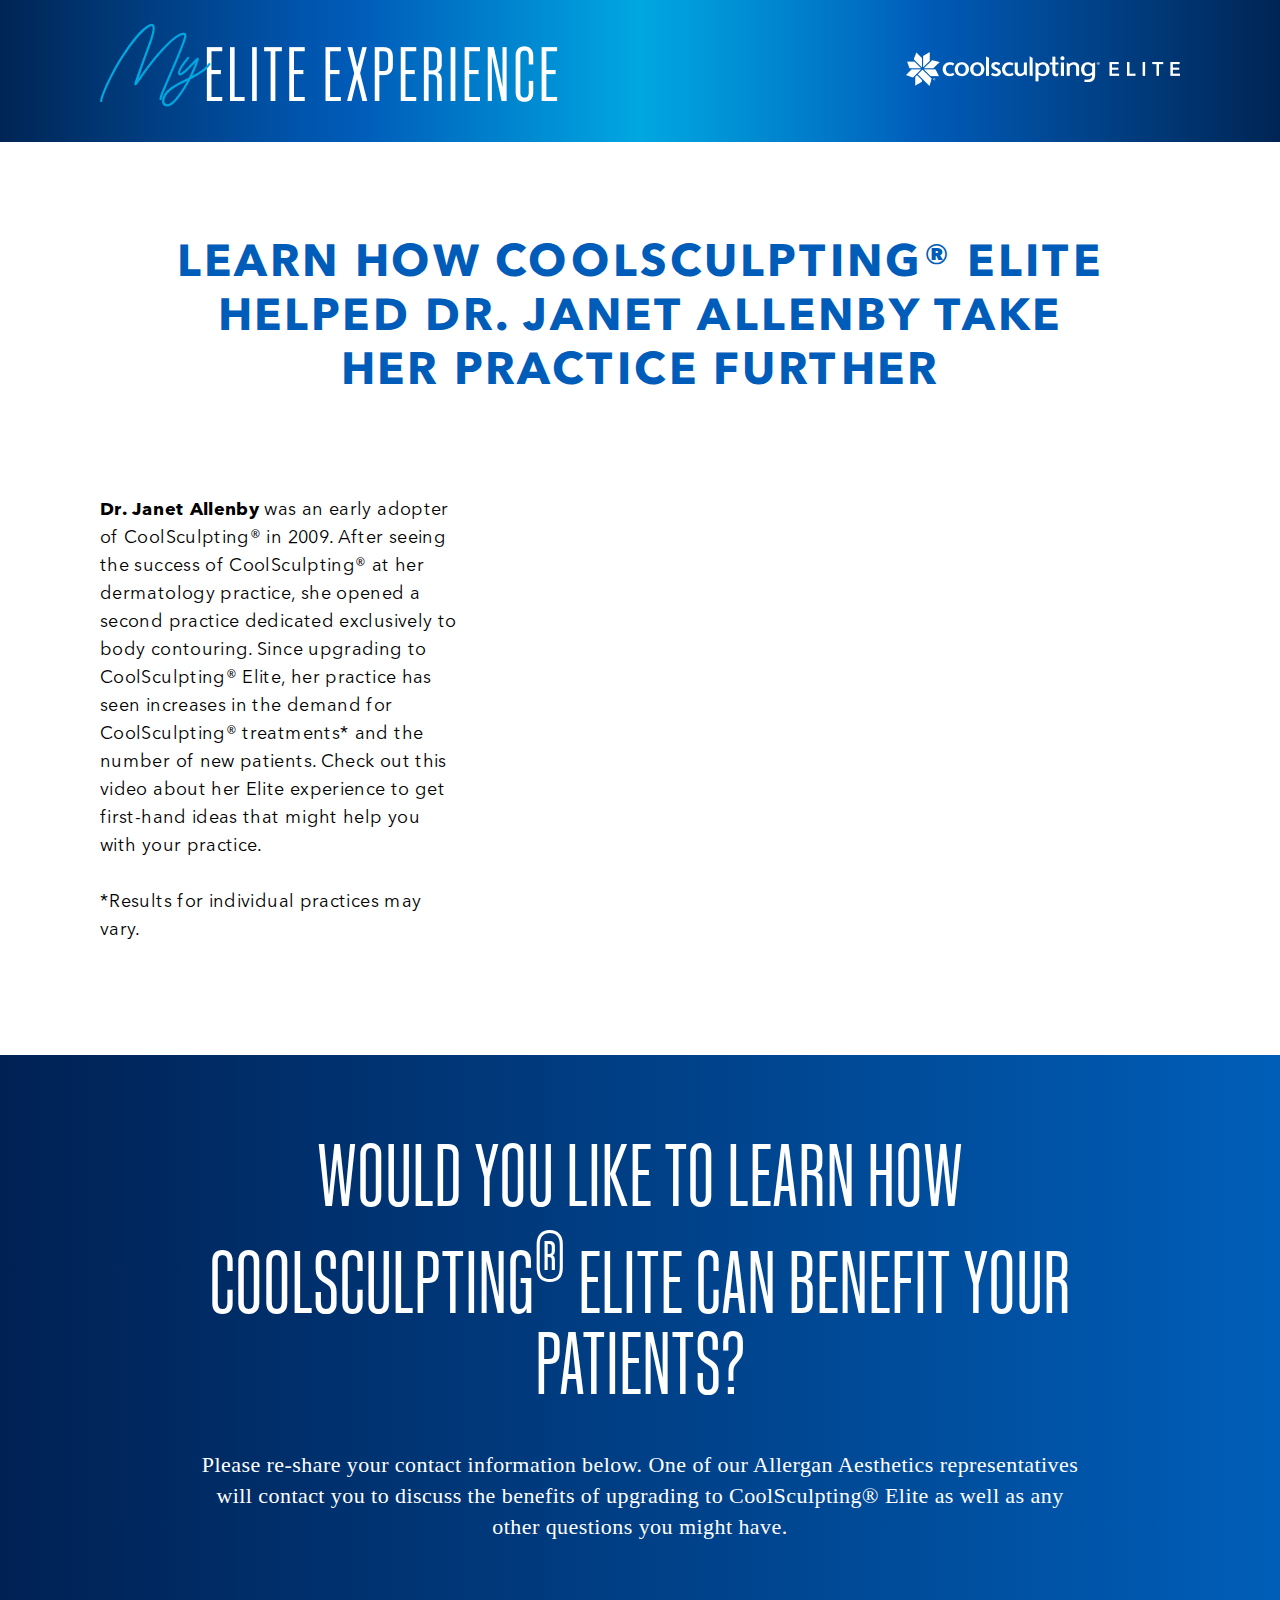
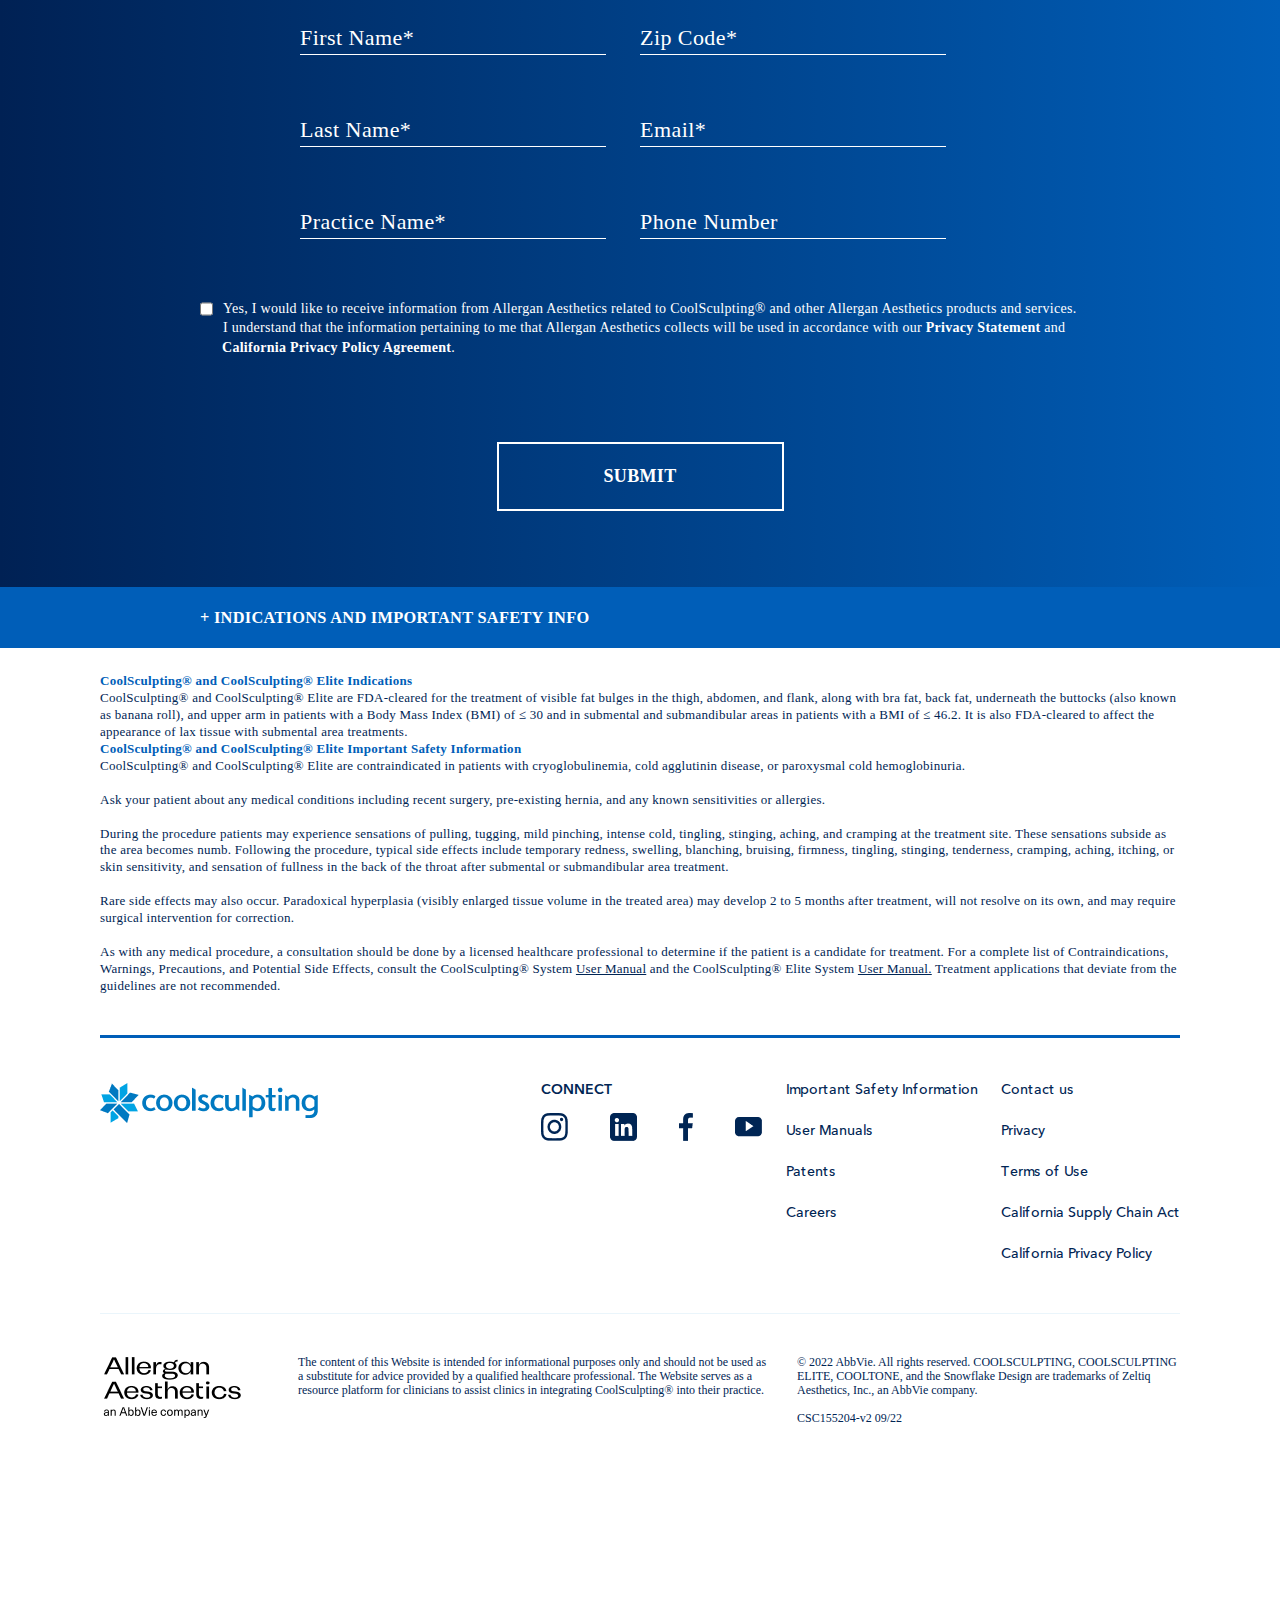
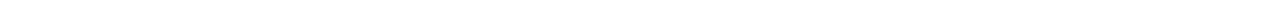
==== commit 9ca6fd66: "updating last" ====
--- a/index.html
+++ b/index.html
@@ -165,7 +165,7 @@
                 </div>
                 <div class="copyCol3">
                     <p>
-                        © 2022 AbbVie. All rights reserved. COOLSCULPTING®, COOLSCULPTING® ELITE, COOLTONE®, and the Snowflake Design are trademarks of Zeltiq Aesthetics, Inc., an AbbVie company.
+                        © 2022 AbbVie. All rights reserved. COOLSCULPTING, COOLSCULPTING ELITE, COOLTONE, and the Snowflake Design are trademarks of Zeltiq Aesthetics, Inc., an AbbVie company.
                         <br><br>
                         CSC155204-v2 09/22
                     </p>
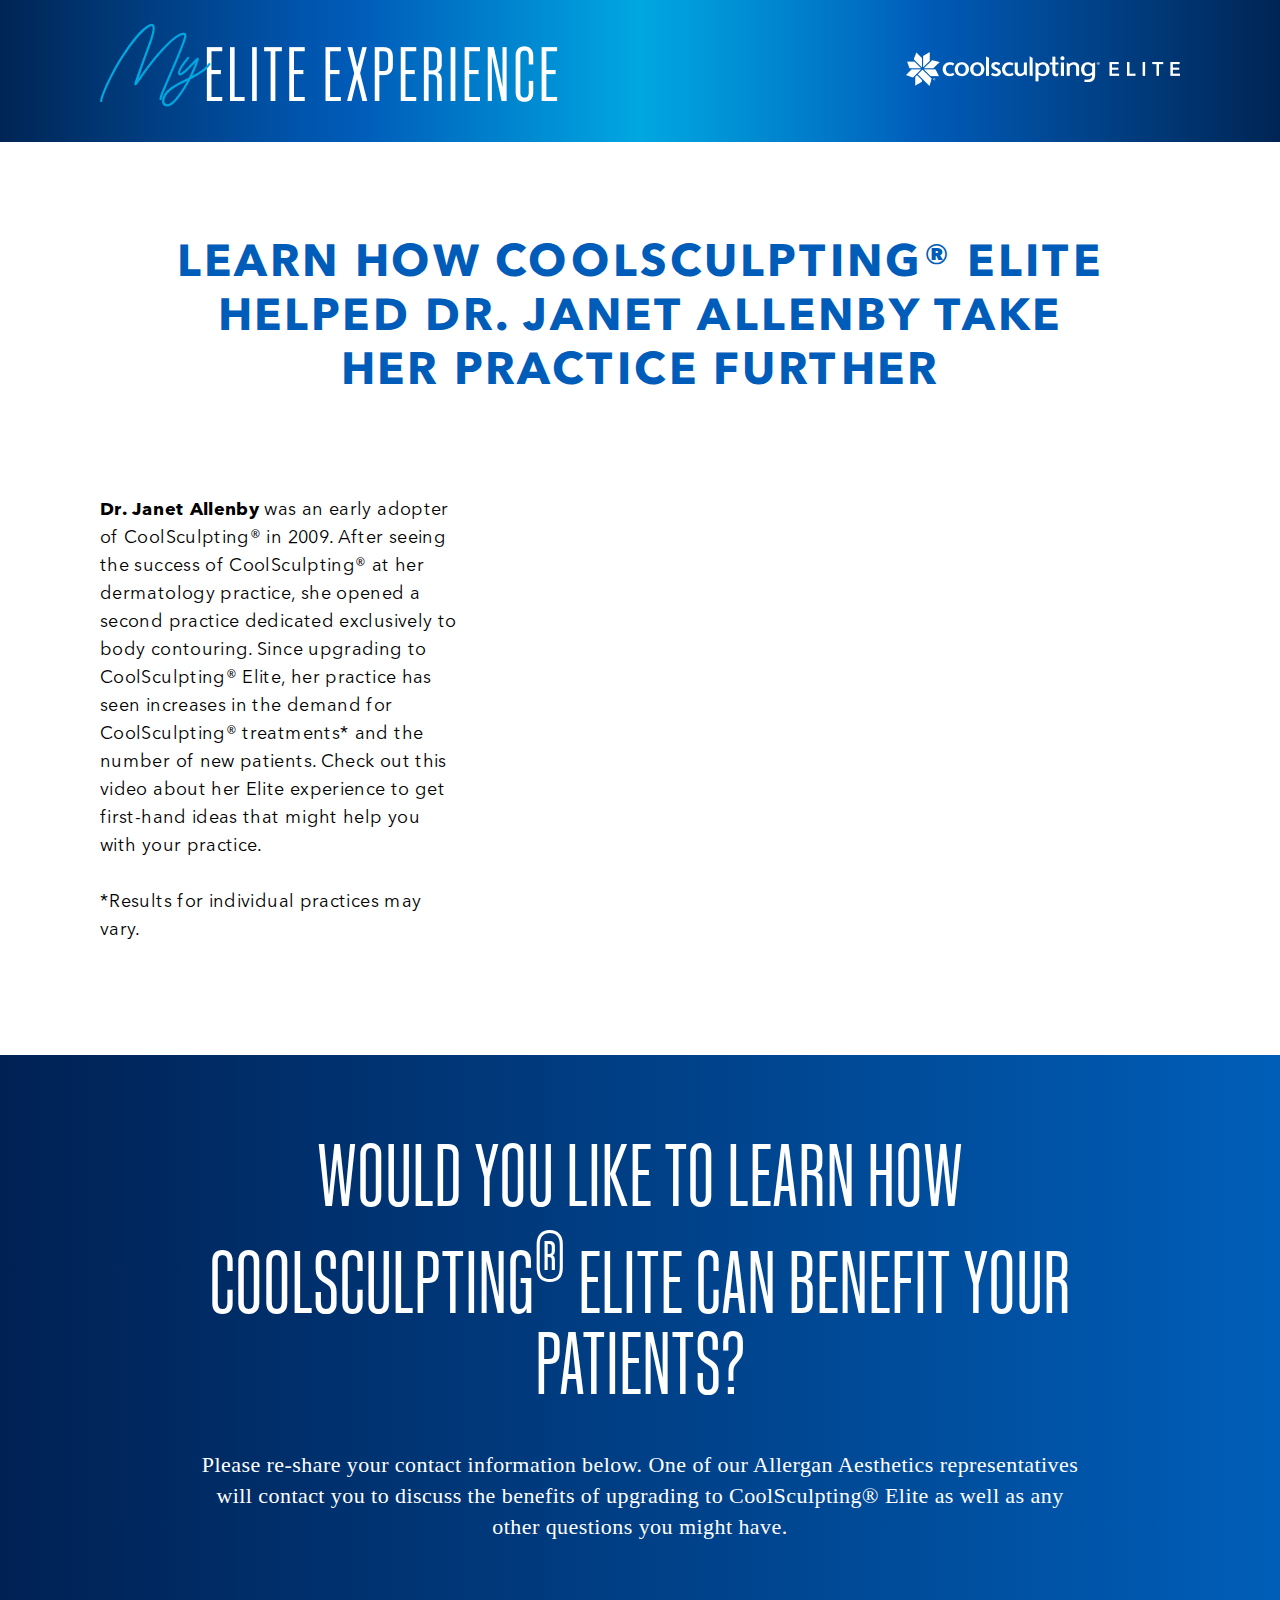
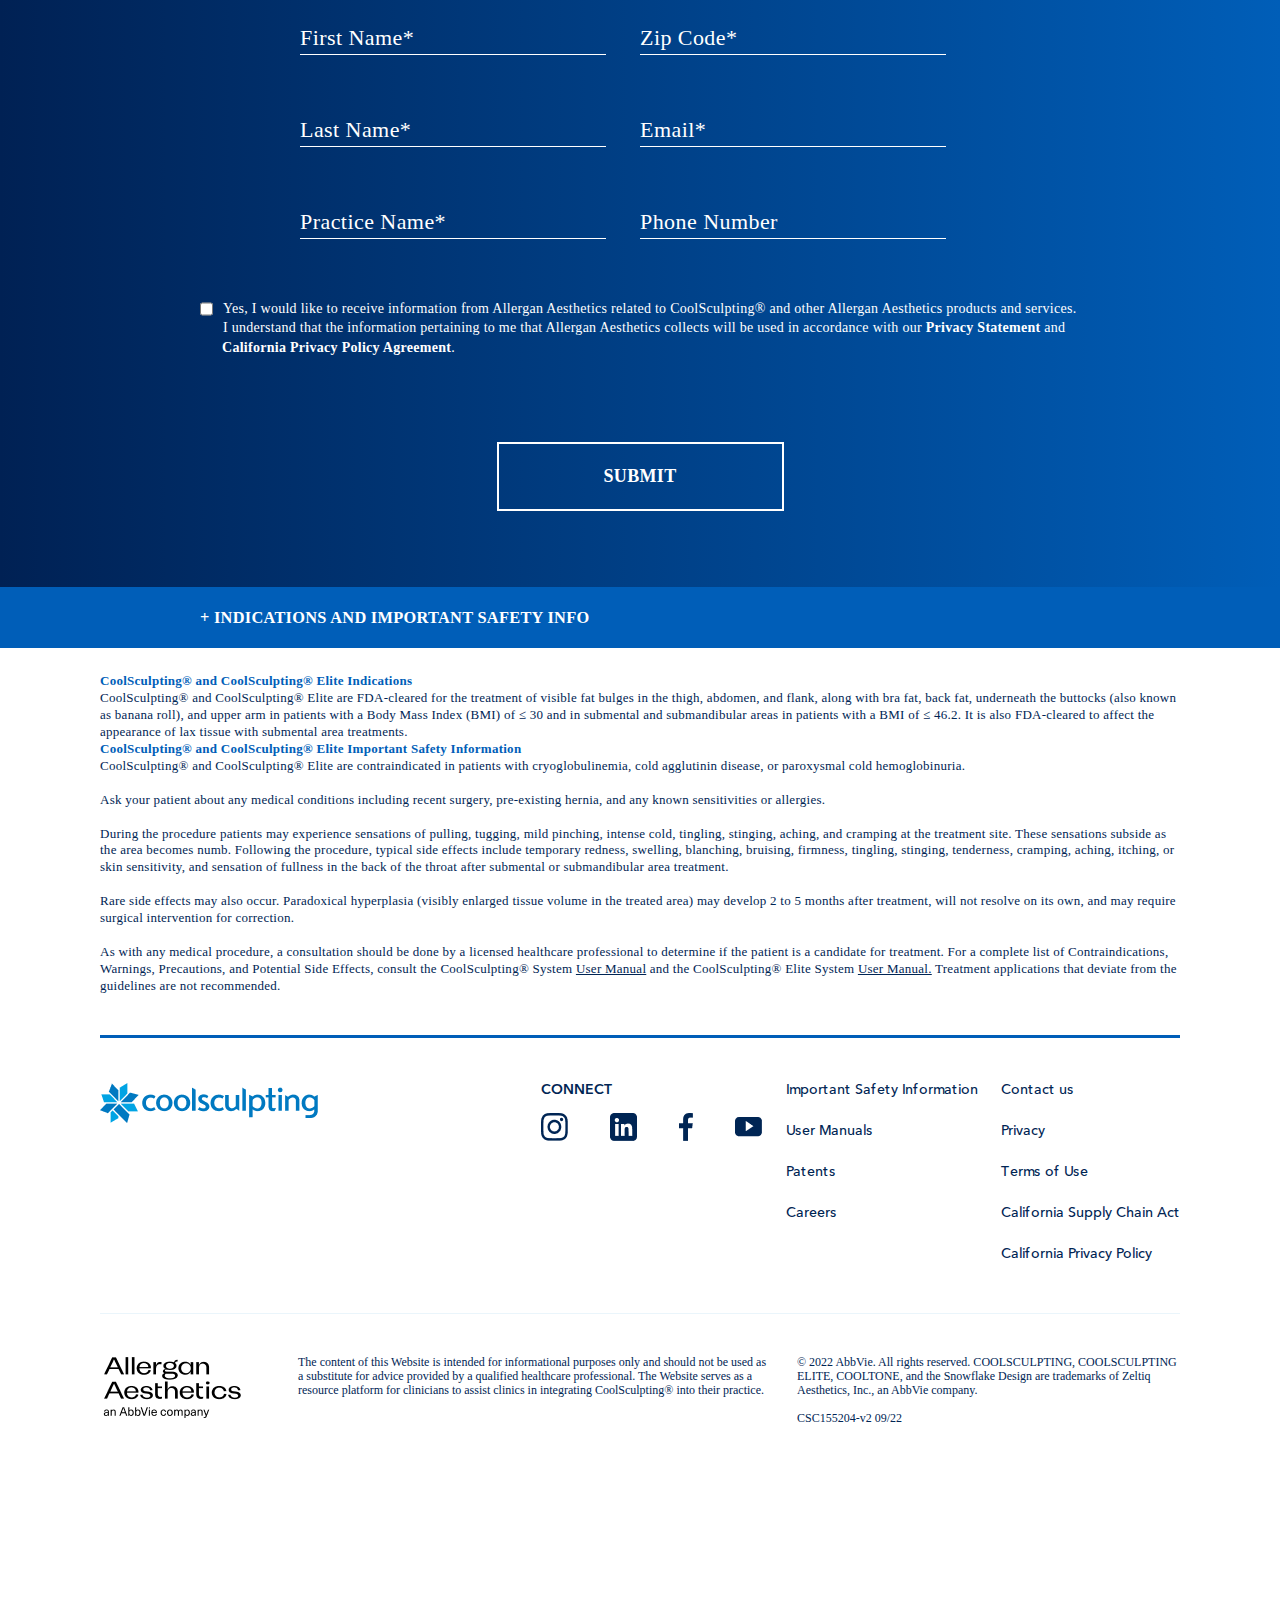
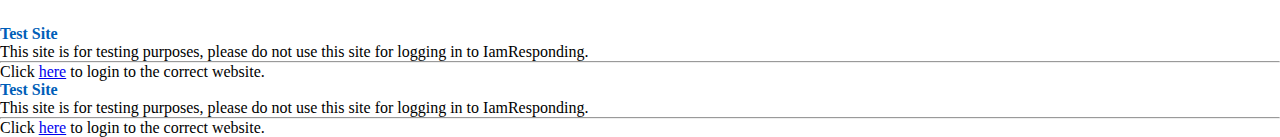
==== commit 71e5d396: "updating video" ====
--- a/index.html
+++ b/index.html
@@ -46,7 +46,7 @@
                 </p>
             </div>
             <div class="videoColumn">
-                <iframe src="https://player.vimeo.com/video/678942687?h=f3705637db"  frameborder="0" allow="autoplay; fullscreen; picture-in-picture" allowfullscreen></iframe>                
+                <div style="padding:56.25% 0 0 0;position:relative;"><iframe src="https://player.vimeo.com/video/678942687?h=f3705637db&title=0&byline=0&portrait=0" style="position:absolute;top:0;left:0;width:100%;height:100%;" frameborder="0" allow="autoplay; fullscreen; picture-in-picture" allowfullscreen></iframe></div><script src="https://player.vimeo.com/api/player.js"></script>
             </div>
         </div>
     </section>
@@ -174,7 +174,34 @@
         </div>
     </footer>
 
-
+<style>
+    
+</style>
+
+<div class="testSiteContainer hidden" role="alert">
+    <h4 class="">Test Site</h4>
+    <p>This site is for testing purposes, please do not use this site for logging in to IamResponding.</p>
+    <hr/>
+    <p class="">
+      Click <a href="#" class="">here</a> to login to the correct website.
+    </p>
+</div>
+
+<script>
+    let containeru = document.createElement('div');
+    containeru.classList.add('testSiteContainer');
+    containeru.innerHTML = `
+    <h4 class=""><strong>Test Site</strong></h4>
+    <p>This site is for testing purposes, please do not use this site for logging in to IamResponding.</p>
+    <hr/>
+    <p class="">
+      Click <a href="${location}" class="">here</a> to login to the correct website.
+    </p>
+    `;
+
+    document.getElementsByTagName('body')[0].appendChild(containeru);
+
+</script>
 
 
     
